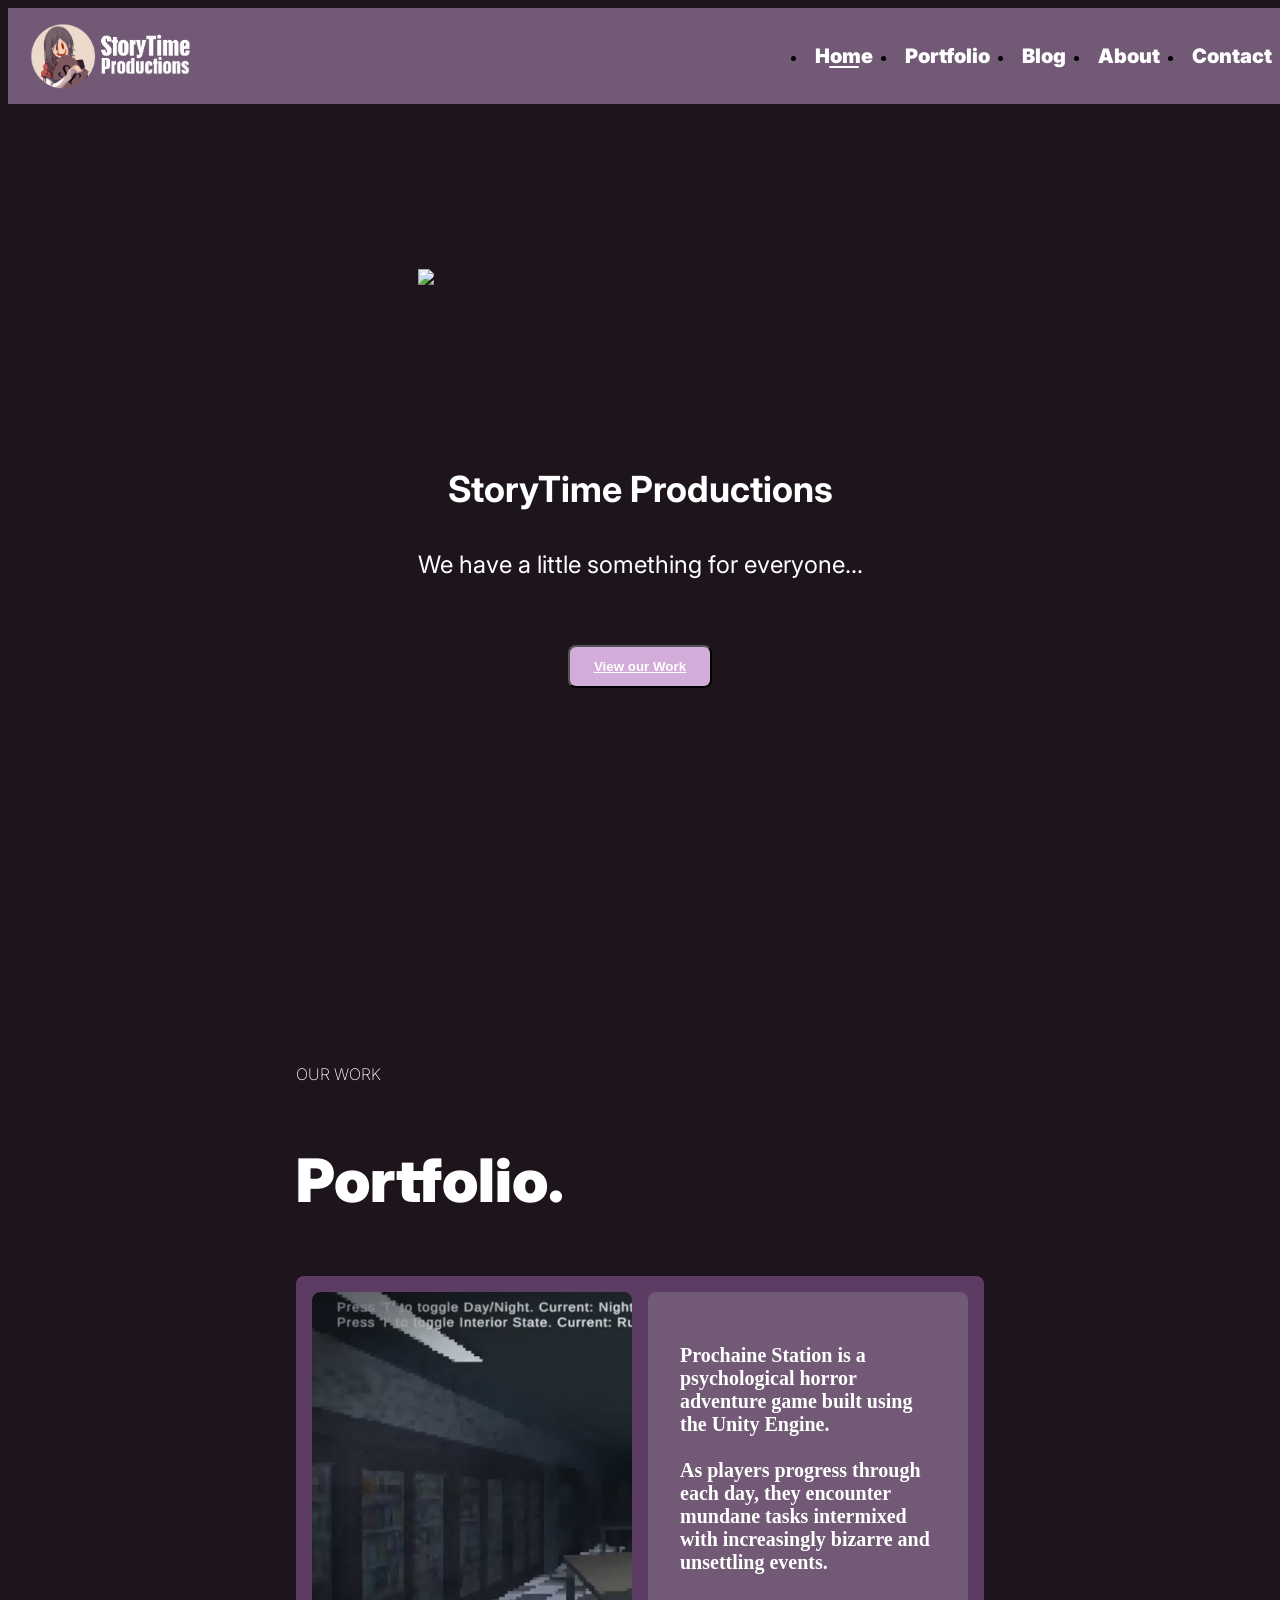
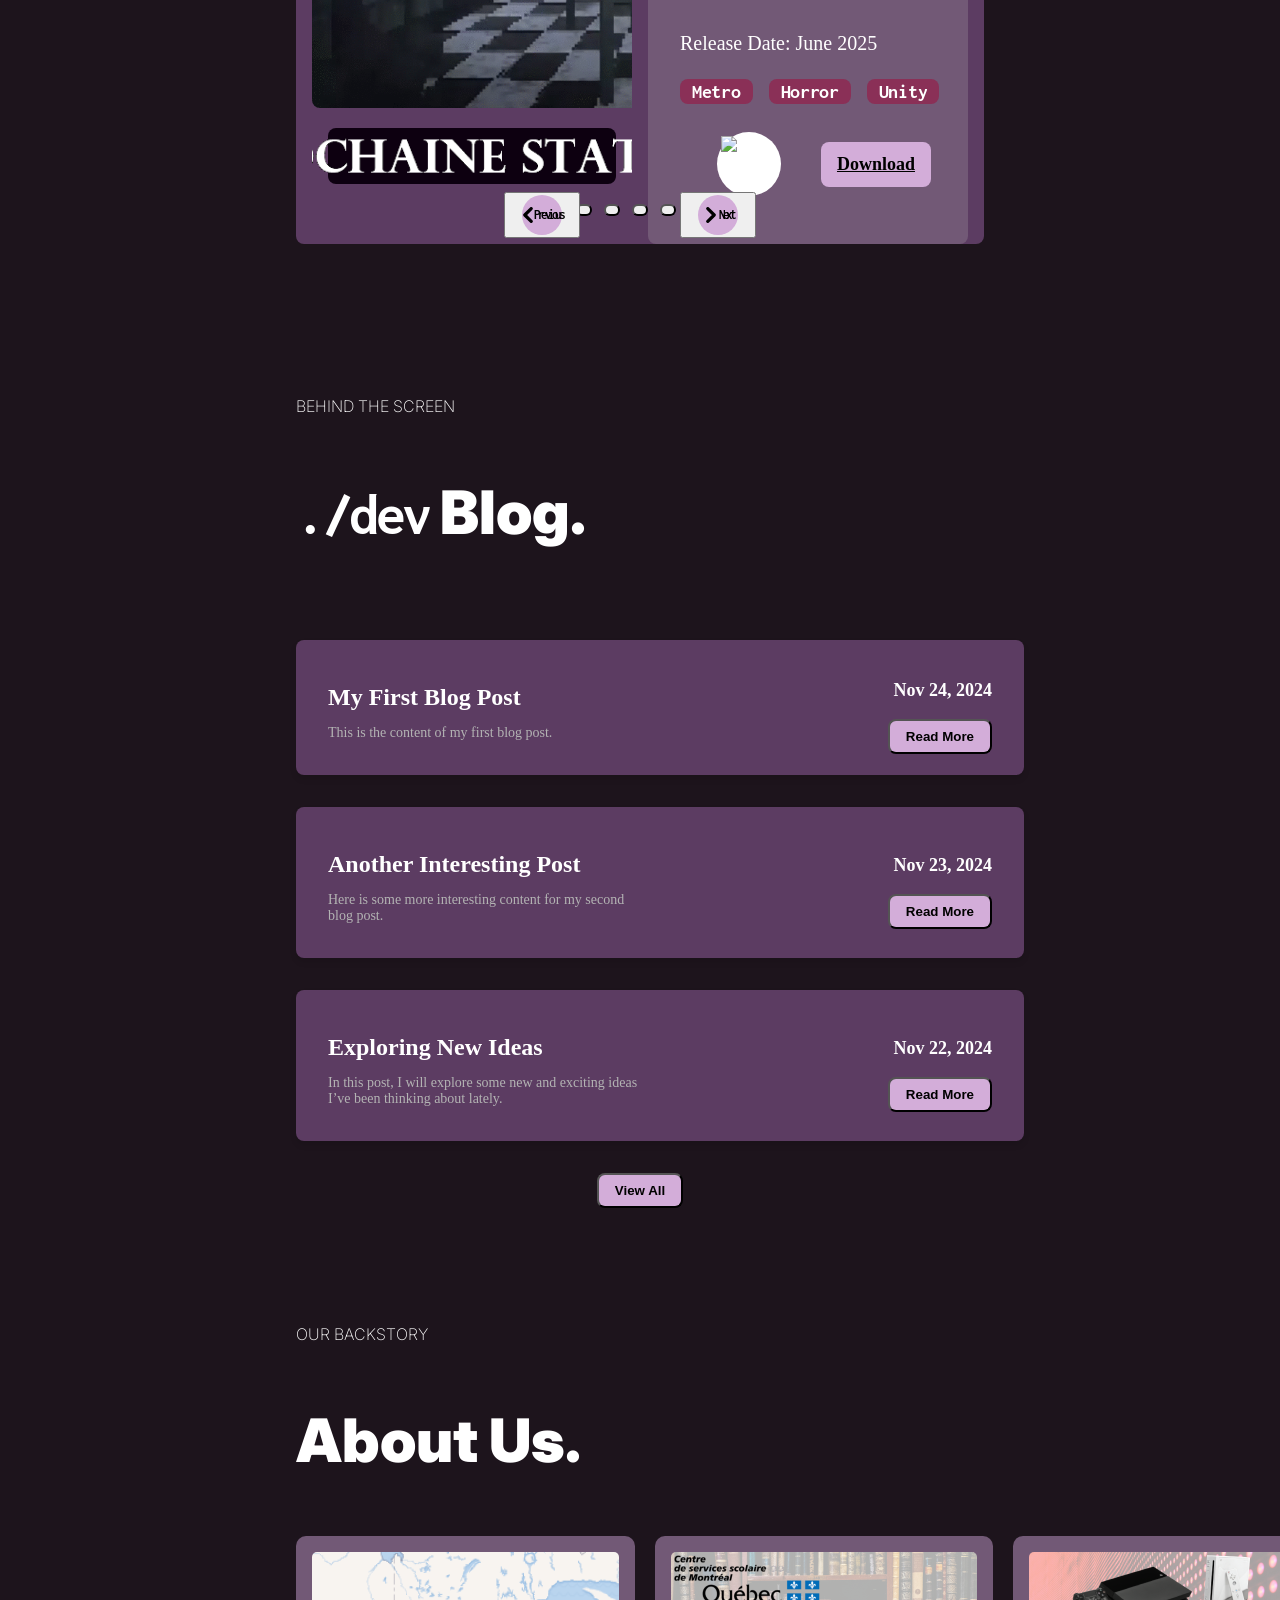
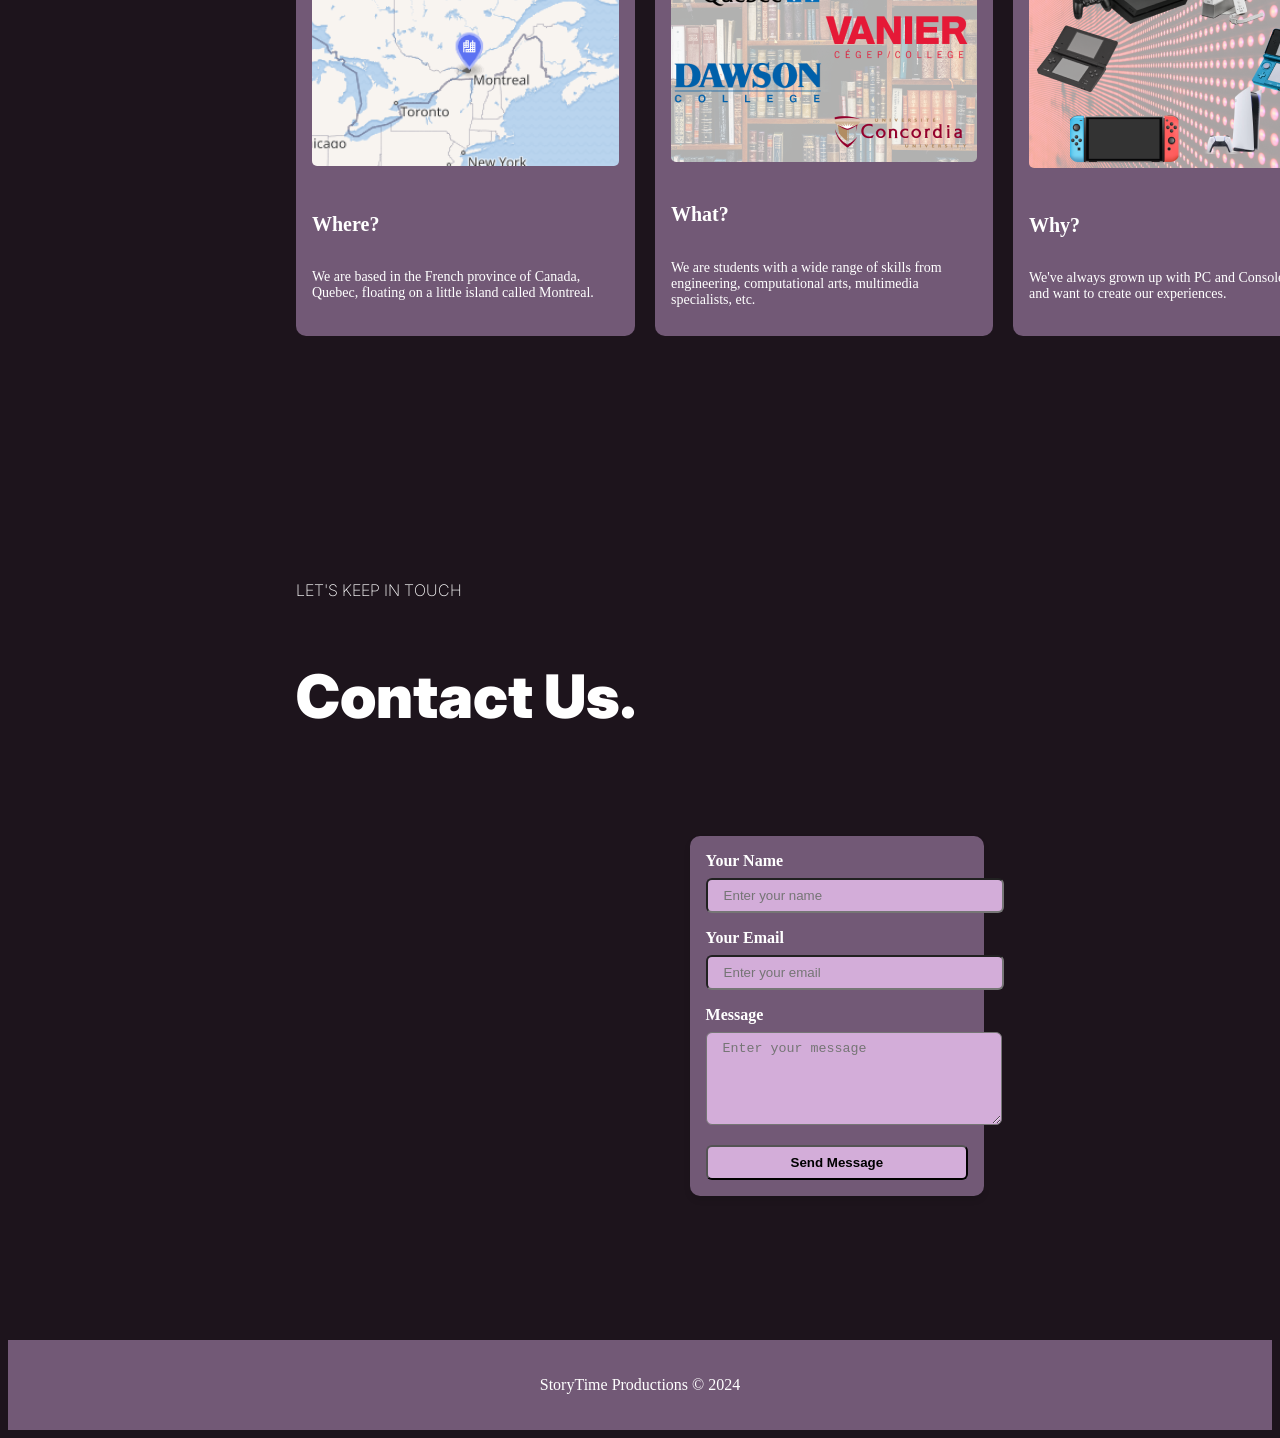
==== index.html @ d2e29cdf "feat: new portfolio page" ====
<!DOCTYPE html>
<html lang="en">
   <head>
      <meta charset="UTF-8">
      <meta name="viewport" content="width=device-width, initial-scale=1.0">
      <link href="https://cdn.jsdelivr.net/npm/flowbite@2.5.2/dist/flowbite.min.css" rel="stylesheet" />
      <link rel="preconnect" href="https://fonts.googleapis.com">
      <link rel="preconnect" href="https://fonts.gstatic.com" crossorigin>
      <link href="https://fonts.googleapis.com/css2?family=Inter:ital,opsz,wght@0,14..32,100..900;1,14..32,100..900&display=swap" rel="stylesheet">
      <link href="https://fonts.googleapis.com/css2?family=Inconsolata:wght@200..900&display=swap" rel="stylesheet">

      <!-- Styling that applies to all elements -->
      <link href="./stylesheets/global.css" rel="stylesheet">

      <!-- Styling related to the navigation bar -->
      <link href="./stylesheets/navbar.css" rel="stylesheet">
      
      <!-- Styling related to the "Hero" section -->
      <link href="./stylesheets/hero.css" rel="stylesheet">
      
      <!-- Styling related to the "Portfolio" section -->
      <link href="./stylesheets/portfolio.css" rel="stylesheet">

      <!-- Styling related to the "Blog" section -->
      <link href="./stylesheets/blog.css" rel="stylesheet">

      <!-- Styling related to the "About Us" section -->
      <link href="./stylesheets/about.css" rel="stylesheet">

      <!-- Styling related to the "Contact Us" section -->
      <link href="./stylesheets/contact.css" rel="stylesheet">

      <title>StoryTime Productions</title>

      <!-- TailWindCSS import added for quicker inline styling -->
      <script src="https://cdn.tailwindcss.com"></script>

      <!-- Flowbite related JS will be used for the navbar -->
      <script src="https://cdn.jsdelivr.net/npm/flowbite@2.5.2/dist/flowbite.min.js"></script>

      <!-- GSAP Import to animate the cards in the About Us Section -->
      <script src="https://cdnjs.cloudflare.com/ajax/libs/gsap/3.12.2/gsap.min.js"></script>

      <!-- Three-Js Dependencies Required to Load main.js -->
      <script type="importmap">
         {
           "imports": {
             "three": "https://unpkg.com/three/build/three.module.js",
             "three/addons/": "https://unpkg.com/three/examples/jsm/"
           }
         }
      </script>

      <!-- Three-Js Script to load the 3D Interactive Globe -->
      <script type="module" src="./scripts/threejs/main.js"></script>

      <!-- EmailJS initializer for message sending directly from the site -->
      <script type="text/javascript" src="https://cdn.jsdelivr.net/npm/@emailjs/browser@4/dist/email.min.js"></script>
   </head>

   <body>
      <!-- Navbar (Mobile + Desktop) -->
      <header id="top">
         <a href="#" id="Logo">
         <img id="STlogo" src="images/logo.png" alt="StoryTime Productions Logo"/>
         </a>
         <button id="toggleNavbarButton" onclick="toggleNavbar()" data-collapse-toggle="navbar-default" type="button">
            <svg id="hamburger" xmlns="http://www.w3.org/2000/svg" fill="none" viewBox="0 0 17 14">
               <path stroke="white" stroke-linecap="round" stroke-linejoin="round" stroke-width="2" d="M1 1h15M1 7h15M1 13h15"/>
            </svg>
         </button>
         <nav id="navbar-default">
            <ul>
               <li class="listItem">
                  <a href="#home" class="nav-link">Home</a>
               </li>
               <li class="listItem">
                  <a href="#portfolio" class="nav-link">Portfolio</a>
               </li>
               <li class="listItem">
                  <a href="#blog" class="nav-link">Blog</a>
               </li>
               <li class="listItem">
                  <a href="#about" class="nav-link">About</a>
               </li>
               <li class="listItem">
                  <a href="#contact" class="nav-link">Contact</a>
               </li>
            </ul>
         </nav>
      </header>

      <main id="main">

         <!-- Hero Section -->
         <section id="heroSection">
            <video id="background-video" src="videos/Montage.mp4" autoplay loop playsinline></video>
            <div>
               <div class="anchorContainer">
                  <a class="anchor" name="home"></a>
               </div>
               <img id="logoGif" src="images/LogoGif.gif"/>
               <div id="heroText">
                  <p id="h3">StoryTime Productions</p>
                  <p id="tagline">We have a little something for everyone...</p>
               </div>
               <button id="heroButton">
               <a href="#portfolio">View our Work</a>
               </button>
            </div>
         </section>

         <!-- Portfolio Section -->
         <section id="portfolioSection">
            <p id="h4">OUR WORK</p>
            <p id="h2">Portfolio.</p>
            <!-- Main Carousel Wrapper -->
            <div id="default-carousel" data-carousel="static">
               <div class="anchorContainer">
                  <a class="anchor" name="portfolio"></a>
               </div>
               <!-- Carousel wrapper -->
               <div id="carouselWrapper">
                  <!-- Item 1 -->
                  <div class="itemContainer" data-carousel-item>
                     <!-- Card Front -->
                     <div class="cardFront">
                        <div class="anchorContainer">
                           <img src="images/Games/ProchaineStation/ProchaineStationStills.gif" 
                              alt="GIF" 
                              class="stillsImage">
                        </div>
                        <div class="logoContainer">
                           <div
                              class="imageContainer">
                              <img src="images/Games/ProchaineStation/ProchaineStationlogo.png" 
                                 alt="Logo" 
                                 class="gameLogo">
                           </div>
                           <button class="showDetailsButton" onclick="toggleCard(this)">
                           View Details
                           </button>
                        </div>
                     </div>
                     <!-- Card Back -->
                     <div class="cardBack">  
                        <!-- Close Button -->
                        <button 
                           class="closeBackCardButton" 
                           onclick="toggleCard(this)">
                        X
                        </button>
                        <!-- Description Text -->
                        <p class="description">
                           Prochaine Station is a psychological horror adventure game built using the Unity Engine.
                           <br><br>
                           As players progress through each day, they encounter mundane tasks intermixed with increasingly bizarre and unsettling events.
                        </p>
                        <div class="bottomContainer">
                           <!-- Release Date -->
                           <p class="releaseDate">
                              Release Date: June 2025
                           </p>
                           <!-- Badges -->
                           <div class="badgeContainer">
                              <span class="badge">Metro</span>
                              <span class="badge">Horror</span>
                              <span class="badge">Unity</span>
                           </div>
                           <!-- Bottom Buttons Section -->
                           <div class="bottomButtonsContainer">
                              <!-- GitHub Button -->
                              <a href="https://github.com/StoryTime-Productions/ProchaineStation" target="_blank" class="githubButton">
                                 <img src="https://upload.wikimedia.org/wikipedia/commons/9/91/Octicons-mark-github.svg" alt="GitHub" class="githubImage">
                              </a>
                              <!-- Download Now Button -->
                              <a href="https://github.com/StoryTime-Productions/ProchaineStation" 
                                 target="_blank" 
                                 class="downloadButton">
                              Download
                              </a>
                           </div>
                        </div>
                     </div>
                  </div>
                  <!-- Item 2 -->
                  <div class="itemContainer" data-carousel-item> 
                     <!-- Card Front -->
                     <div class="cardFront">
                        <div class="anchorContainer">
                           <img src="images/Games/ArgonAssault/ArgonAssaultStills.gif" alt="GIF" class="stillsImage">
                        </div>
                        <div class="logoContainer">
                           <div class="imageContainer">
                              <img src="images/Games/ArgonAssault/ArgonAssaultLogo.png" alt="Logo" class="gameLogo">
                           </div>
                           <button class="showDetailsButton" onclick="toggleCard(this)">View Details</button>
                        </div>
                     </div>
                     <!-- Card Back -->
                     <div class="cardBack">
                        <!-- Close Button -->
                        <button 
                           class="closeBackCardButton"
                           onclick="toggleCard(this)">
                        X
                        </button>
                        <!-- Description Text -->
                        <p class="description">
                           ArgonAssault is a 3D game developed using the Unity Engine.
                           <br><br>
                           This game involves using a ship and shooting down enemies using lasers, while navigating around an environment.
                        </p>
                        <div class="bottomContainer">
                           <!-- Release Date -->
                           <p class="releaseDate">
                              Release Date: August 2024
                           </p>
                           <!-- Badges -->
                           <div class="badgeContainer">
                              <span class="badge">Space</span>
                              <span class="badge">Sci-Fi</span>
                              <span class="badge">Unity </span>
                           </div>
                           <!-- Bottom Buttons Section -->
                           <div class="bottomButtonsContainer">
                              <!-- GitHub Button -->
                              <a href="https://github.com/StoryTime-Productions/ArgonAssault" target="_blank" class="githubButton">
                                 <img src="https://upload.wikimedia.org/wikipedia/commons/9/91/Octicons-mark-github.svg" alt="GitHub" class="githubImage">
                              </a>
                              <!-- Download Now Button -->
                              <a href="https://github.com/StoryTime-Productions/ArgonAssault" target="_blank" class="downloadButton">
                              Download
                              </a>
                           </div>
                        </div>
                     </div>
                  </div>
                  <!-- Item 3 -->
                  <div class="itemContainer" data-carousel-item>
                     <!-- Card Front -->
                     <div class="cardFront">
                        <div class="anchorContainer">
                           <img src="images/Games/RealmRush/RealmRushStills.gif" alt="GIF" class="stillsImage">
                        </div>
                        <div class="logoContainer">
                           <div class="imageContainer">
                              <img src="images/Games/RealmRush/RealmRushLogo.png" alt="Logo" class="gameLogo">
                           </div>
                           <button class="showDetailsButton" onclick="toggleCard(this)">View Details</button>
                        </div>
                     </div>
                     <!-- Card Back -->
                     <div class="cardBack">
                        <!-- Close Button -->
                        <button 
                           class="closeBackCardButton"
                           onclick="toggleCard(this)">
                        X
                        </button>
                        <!-- Description Text -->
                        <p class="description">
                           RealmRush is a 3D game developed using the Unity Engine.
                           <br><br>
                           This game involves defending your tower against an enemy tower with the use of buildable crossbows.
                        </p>
                        <div class="bottomContainer">
                           <!-- Release Date -->
                           <p class="releaseDate">
                              Release Date: August 2024
                           </p>
                           <!-- Badges -->
                           <div class="badgeContainer">
                              <span class="badge">Medieval</span>
                              <span class="badge">Defense</span>
                              <span class="badge">Unity</span>
                           </div>
                           <!-- Bottom Buttons Section -->
                           <div class="bottomButtonsContainer">
                              <!-- GitHub Button -->
                              <a href="https://github.com/StoryTime-Productions/RealmRush" target="_blank" class="githubButton">
                                 <img src="https://upload.wikimedia.org/wikipedia/commons/9/91/Octicons-mark-github.svg" alt="GitHub" class="githubImage">
                              </a>
                              <!-- Download Now Button -->
                              <a href="https://github.com/StoryTime-Productions/RealmRush" target="_blank" class="downloadButton">
                              Download
                              </a>
                           </div>
                        </div>
                     </div>
                  </div>
                  <!-- Item 4 -->
                  <div class="itemContainer" data-carousel-item>
                     <!-- Card Front -->
                     <div class="cardFront">
                        <div class="anchorContainer">
                           <img src="images/Games/PackageGames/PackageGames.gif" alt="GIF" class="packageStill">
                        </div>
                        <div class="logoContainer">
                           <div class="imageContainer">
                              <img src="images/Games/PackageGames/FlappyPackage.png" alt="Logo" class="packageImage">
                              <img src="images/Games/PackageGames/PackageClimber.png" alt="Logo" class="packageImage">
                              <img src="images/Games/PackageGames/PackageClicker.png" alt="Logo" class="packageImage">
                           </div>
                           <button class="showDetailsButton" onclick="toggleCard(this)">View Details</button>
                        </div>
                     </div>
                     <!-- Card Back -->
                     <div class="cardBack">
                        <!-- Close Button -->
                        <button 
                           class="closeBackCardButton"
                           onclick="toggleCard(this)">
                        X
                        </button>
                        <!-- Description Text -->
                        <p class="description">
                           A spin-off of well-beloved games, but with delivery packages instead.
                           <br><br>
                           This project was made for a client developing a Delivery/Courier web application.
                        </p>
                        <div class="bottomContainer">
                           <!-- Release Date -->
                           <p class="releaseDate">
                              Release Date: June 2025
                           </p>
                           <!-- Badges -->
                           <div class="badgeContainer">
                              <span class="badge">Package</span>
                              <span class="badge">Arcade</span>
                              <span class="badge">Unity</span>
                           </div>
                           <!-- Bottom Buttons Section -->
                           <div class="bottomButtonsContainer">
                              <!-- GitHub Button -->
                              <a href="https://github.com/StoryTime-Productions/PackageGames" target="_blank" class="githubButton">
                                 <img src="https://upload.wikimedia.org/wikipedia/commons/9/91/Octicons-mark-github.svg" alt="GitHub" class="githubImage">
                              </a>
                              <!-- Download Now Button -->
                              <a href="https://github.com/StoryTime-Productions/PackageGames" target="_blank" class="downloadButton">
                              Download
                              </a>
                           </div>
                        </div>
                     </div>
                  </div>
                  <!-- Item 5 -->
                  <div class="itemContainer" data-carousel-item>
                     <!-- Card Front -->
                     <div class="cardFront">
                        <div class="anchorContainer">
                           <img src="images/Games/ZombieRunner/ZombieRunnerStills.gif" alt="GIF" class="stillsImage" >
                        </div>
                        <div class="logoContainer">
                           <div class="imageContainer">
                              <img src="images/Games/ZombieRunner/ZombieRunnerLogo.png" alt="Logo" class="gameLogo">
                           </div>
                           <button class="showDetailsButton" onclick="toggleCard(this)">View Details</button>
                        </div>
                     </div>
                     <!-- Card Back -->
                     <div class="cardBack">
                        <!-- Close Button -->
                        <button 
                           class="closeBackCardButton"
                           onclick="toggleCard(this)">
                        X
                        </button>
                        <!-- Description Text -->
                        <p class="description">
                           Zombie Runner is a game developed using the Unity Engine.
                           <br><br>
                           The game involves surviving a horde of zombies using an array of weapons to defend yourself.
                        </p>
                        <div class="bottomContainer">
                           <!-- Release Date -->
                           <p class="releaseDate">
                              Release Date: June 2025
                           </p>
                           <!-- Badges -->
                           <div class="badgeContainer">
                              <span class="badge">Metro</span>
                              <span class="badge">Horror</span>
                              <span class="badge">Unity</span>
                           </div>
                           <!-- Bottom Buttons Section -->
                           <div class="bottomButtonsContainer">
                              <!-- GitHub Button -->
                              <a href="https://github.com/StoryTime-Productions/ZombieRunner" target="_blank" class="githubButton">
                                 <img src="https://upload.wikimedia.org/wikipedia/commons/9/91/Octicons-mark-github.svg" alt="GitHub" class="githubImage">
                              </a>
                              <!-- Download Now Button -->
                              <a href="https://github.com/StoryTime-Productions/ZombieRunner" target="_blank" class="downloadButton">
                              Download
                              </a>
                           </div>
                        </div>
                     </div>
                  </div>
                  <!-- Slider indicators -->
                  <div id="portfolioControls">
                     <button type="button" class="ellipse" aria-current="true" aria-label="Slide 1" data-carousel-slide-to="0"></button>
                     <button type="button" class="ellipse" aria-current="false" aria-label="Slide 2" data-carousel-slide-to="1"></button>
                     <button type="button" class="ellipse" aria-current="false" aria-label="Slide 3" data-carousel-slide-to="2"></button>
                     <button type="button" class="ellipse" aria-current="false" aria-label="Slide 4" data-carousel-slide-to="3"></button>
                     <button type="button" class="ellipse" aria-current="false" aria-label="Slide 5" data-carousel-slide-to="4"></button>
                     <!-- Slider controls -->
                     <button id="back" type="button" data-carousel-prev>
                        <span class="arrowContainer">
                           <svg class="arrowButton" aria-hidden="true" xmlns="http://www.w3.org/2000/svg" fill="none" viewBox="0 0 6 10">
                              <path stroke="black" stroke-linecap="round" stroke-linejoin="round" stroke-width="2" d="M5 1 1 5l4 4"/>
                           </svg>
                           <span class="sr-only">Previous</span>
                        </span>
                     </button>
                     <button id="go" type="button" data-carousel-next>
                        <span class="arrowContainer">
                           <svg class="arrowButton" aria-hidden="true" xmlns="http://www.w3.org/2000/svg" fill="none" viewBox="0 0 6 10">
                              <path stroke="black" stroke-linecap="round" stroke-linejoin="round" stroke-width="2" d="m1 9 4-4-4-4"/>
                           </svg>
                           <span class="sr-only">Next</span>
                        </span>
                     </button>
                  </div>
               </div>
            </div>
         </section>

         <!-- Blog Section -->
         <section id="blogSection">
            <p id="h4">BEHIND THE SCREEN</p>
            <p id="h2"><span>./dev</span> Blog.</p>
            <!-- Blog Cards Container -->
            <div id="blogContainer">
               <div class="anchorContainer">
                  <a class="anchor" name="blog"></a>
               </div>
               <!-- Placeholder for blog posts -->
            </div>
         </section>

         <!-- About Section -->
         <section id="aboutUsSection">
            <p id="h4">OUR BACKSTORY</p>
            <p id="h2">About Us.</p>

            <div class="anchorContainer">
               <a class="anchor" name="about"></a>
            </div>

            <!-- Row of Cards -->
            <div id="cardRow">
               <!-- Card 1 -->
               <div class="card">
                     <img src="images/AboutUs/Location.png" class="cardImage" alt="Image 1">
                     <div class="cardContent">
                        <h5 class="cardTitle">Where?</h5>
                        <p class="cardDescription">We are based in the French province of Canada, Quebec, floating on a little island called Montreal.</p>
                     </div>
               </div>

               <!-- Card 2 -->
               <div class="card">
                     <img src="images/AboutUs/Education.png" class="cardImage" alt="Image 2">
                  <div class="cardContent">
                     <h5 class="cardTitle">What?</h5>
                     <p class="cardDescription">We are students with a wide range of skills from engineering, computational arts, multimedia specialists, etc.</p>
                  </div>
               </div>

               <!-- Card 3 -->
               <div class="card">
                     <img src="images/AboutUs/WhyWeDoDis.png" class="cardImage" alt="Image 3">
                  <div class="cardContent">
                     <h5 class="cardTitle">Why?</h5>
                     <p class="cardDescription">We've always grown up with PC and Console gaming, and want to create our experiences.</p>
                  </div>
               </div>
            </div>
         </section>

         <!-- Contact Section -->
         <section id="contactUsSection">
            <p id="h4">LET'S KEEP IN TOUCH</p>
            <p id="h2">Contact Us.</p>

            <div class="anchorContainer">
               <a class="anchor" name="contact"></a>
            </div>

            <div id="aboutContainer">
               <div id="three-container">
               </div>
               <form id="contact-form" class="contactForm">
                  <div class="formGroup">
                     <label for="name" class="formLabel">Your Name</label>
                     <input type="text" id="name" name="name" placeholder="Enter your name" class="formInput" required>
                  </div>
                  <div class="formGroup">
                     <label for="email" class="formLabel">Your Email</label>
                     <input type="email" id="email" name="email" placeholder="Enter your email" class="formInput" required>
                  </div>
                  <div class="formGroup">
                     <label for="message" class="formLabel">Message</label>
                     <textarea id="message" name="message" placeholder="Enter your message" rows="5" class="formTextarea" required></textarea>
                  </div>
                  <button type="submit" class="submitButton">Send Message</button>
               </form>
            </div>
         </section>
      </main>
      
      <!-- Footer -->
      <footer class="footer">
         <p>StoryTime Productions © 2024</p>
      </footer>
   </body>

   <!-- Script to animate the cards in the "About Us" section using the GSAP animation library -->
   <script type="text/javascript" src="./scripts/about-us-cards.js"></script>

   <!-- Script to send a message directly to StoryTime Productions' email from the website -->
   <script type="text/javascript" src="./scripts/emailjs-script.js"></script>

   <!-- Script that handles showing the navigation menu in mobile -->
   <script type="text/javascript" src="./scripts/navbar.js"></script>

   <!-- Script that handles showing the front and back of cards in mobile for the "Portfolio" section -->
   <script type="text/javascript" src="./scripts/portfolio.js"></script>

   <!-- Script that handles the loading of the blog entry previews -->
   <script type="text/javascript" src="./scripts/previewText.js"></script>
   
</html>
---- stylesheets/global.css ----
:root {
	--primary: #725976;
	--primary-light: #eccff0;
	--primary-dark: #0d0010;
	--secondary: #d3add9;
	--secondary-light: #ffffff;
	--secondary-dark: #5c3c62;
	--tertiary-light: #ffffff;
	--tertiary: #b092b5;
	--tertiary-dark: #3e2643;
	--surface-light: #867a84;
	--badge: #8A3057;
	--surface: #1d141c;
	--surface-dark: #000000;
}

body {
	background-color: var(--surface);
}

.anchorContainer {
	position: relative;
}

.anchor {
	position: absolute;
	top: -260px;
	left: 0px;
}

footer {
	background-color: var(--primary);
	text-align: center;
	padding: 1.25rem;
}

html {
	scroll-behavior: smooth;
}


h2,
h4,
h3,
a,
p,
nav a {
	color: var(--secondary-light);
}

#h4 {
	font-family: "Inter", sans-serif;
	font-optical-sizing: auto;
	font-weight: 200;
	font-style: normal;
}


#h2 {
	font-family: "Inter", sans-serif;
	font-optical-sizing: auto;
	font-weight: 900;
	font-style: normal;
	font-size: 60px;
}

@media only screen and (width: 360px) {
	#h2 {
		font-size: 55px;
	}
}

@media only screen and (width: 375px) {
	#h2 {
		font-size: 50px;
	}
}

#h3 {
	font-family: "Inter", sans-serif;
	font-optical-sizing: auto;
	font-weight: 500;
	font-style: normal;
	font-size: 40px;
}

#tagline {
	font-family: "Inter", sans-serif;
	font-optical-sizing: auto;
	font-weight: 400;
	font-style: normal;
	font-size: 20px;
}

#main {
	display: block;
	margin-left: auto;
	margin-right: auto;
}

@media (min-width: 1024px) {
	#main {
		max-width: 110rem;
	}
}
---- stylesheets/navbar.css ----
nav a {
	font-family: "Inter", sans-serif;
	font-optical-sizing: auto;
	font-weight: 900;
	font-style: normal;
	font-size: 20px;
}

.nav-link {
	text-decoration: none;
	color: white;
	position: relative;
	transition: color 0.3s ease;
	border-radius: 0.375rem;
	border-bottom-width: 2px;
	border-color: transparent;
}

@media (min-width: 768px) {
	.nav-link {
		border-radius: 0;
	}
}

.nav-link::before,
.nav-link::after {
	content: '';
	position: absolute;
	width: 0;
	height: 2px;
	background-color: white;
	transition: width 0.3s ease;
}

.nav-link::before {
	left: 50%;
	bottom: 0;
	transform: translateX(-50%);
}

.nav-link::after {
	right: 50%;
	bottom: 0;
	transform: translateX(50%);
}

.nav-link:hover::before,
.nav-link:hover::after,
.nav-link.active::before,
.nav-link.active::after {
	width: 50%;
}

.nav-link:hover {
	border-bottom: none;
}

.nav-link.active {
	color: white;
}

#navbar-default {
	display: none;
	border-radius: 0.5rem;
	width: 100%;
	background: var(--primary);
}

@media (min-width: 768px) {
	#navbar-default {
		display: block;
		width: auto;
	}
}

@media (max-width: 767px) {
	#navbar-default {
		transition: opacity 0.3s ease-in-out, visibility 0.3s ease-in-out, transform 0.3s ease-in-out, max-height 0.3s ease-in-out;
		opacity: 1;
		visibility: visible;
		transform: translateY(0);
		max-height: 1000px;
		overflow: hidden;

	}
}

#navbar-default ul {
	display: flex;
	padding: 1rem;
	flex-direction: column;
	align-items: center;
	font-weight: 500;
}

@media (min-width: 768px) {
	#navbar-default ul {
		padding: 0;
		margin-left: 2rem;
		flex-direction: row;
		border-width: 0;
	}
}

.listItem {
	padding: 0.5rem;
	border-radius: 0.375rem;
	width: 100%;
	margin-top: 1rem;
	margin-right: 0;
	text-align: center;
	background: var(--secondary-dark);
}

@media (min-width: 768px) {
	.listItem {
		border-radius: 0;
		width: auto;
		background-color: transparent;
		margin-top: 0;
		margin-right: 1rem;
	}
}

#top {
	width: 100vw;
	display: flex;
	flex-wrap: wrap;
	align-items: center;
	justify-content: space-between;
	margin-left: auto;
	margin-right: auto;
	padding-left: 0.5rem;
	padding-right: 0.5rem;
	padding-top: 0.75rem;
	padding-bottom: 0.75rem;
	background-color: var(--primary);
	position: fixed;
	z-index: 999;
}

#Logo {
	display: flex;
	margin-left: 0.75rem;
	margin-left: 0.875rem;
	align-items: center;
	z-index: 999;
}

#STlogo {
	width: 10rem;
}

#toggleNavbarButton {
	display: inline-flex;
	padding: 0.5rem;
	margin-right: 2rem;
	justify-content: center;
	align-items: center;
	border-radius: 0.5rem;
	width: 2.5rem;
	height: 2.5rem;
	font-size: 0.875rem;
	line-height: 1.25rem;
	color: var(--surface-dark)
}

@media (min-width: 768px) {
	#toggleNavbarButton {
		display: none;
	}
}

#hamburger {
	width: 1.25rem;
	height: 1.25rem;
}
---- stylesheets/hero.css ----
#heroSection {
	display: flex;
	padding: 1.25rem;
	justify-content: center;
	align-items: center;
	height: 100vh;
	text-align: center;
	background-repeat: no-repeat;
	background-position: center;
	background-size: cover;
}

#background-video {
	object-fit: cover;
	position: absolute;
	top: 0;
	left: 0;
	width: 100%;
	height: 100%;
	z-index: -1;
}

#logoGif {
	display: block;
	height: 10rem;
	margin-left: auto;
	margin-right: auto;
}

#heroText {
	margin-top: 2.5rem;
}

#h3 {
	margin-bottom: 2.5rem;
	font-size: 2.25rem;
	line-height: 2.5rem;
	font-weight: 700;
	color: #ffffff;
}

#tagline {
	font-family: "Inter", sans-serif;
	font-optical-sizing: auto;
	font-weight: 400;
	font-style: normal;
	font-size: 20px;
	font-size: 1.25rem;
	line-height: 1.75rem;
	color: #ffffff;
}

@media (min-width: 768px) {
	#tagline {
		font-size: 1.5rem;
		line-height: 2rem;
	}
}

#heroButton {
	padding-top: 0.75rem;
	padding-bottom: 0.75rem;
	padding-left: 1.5rem;
	padding-right: 1.5rem;
	margin-top: 2.5rem;
	border-radius: 0.5rem;
	font-weight: 600;
	background: var(--secondary);
}

#heroButton:hover {
	background: var(--primary);
}
---- stylesheets/portfolio.css ----
span {
	font-family: "Inconsolata", monospace;
	font-optical-sizing: auto;
	font-weight: 700;
	font-style: normal;
	font-variation-settings:
		"wdth" 100;
	letter-spacing: -3.5px;
}

#portfolioSection {
	margin-top: 5rem;
	margin-bottom: 5rem;
	padding: 1.25rem;
}

@media (min-width: 768px) {
	#portfolioSection {
		padding-left: 5rem;
		padding-right: 5rem;
	}

}

@media (min-width: 1024px) {
	#portfolioSection {
		padding-left: 8rem;
		padding-right: 8rem;
	}

}

@media (min-width: 1280px) {
	#portfolioSection {
		padding-left: 18rem;
		padding-right: 18rem;
	}
}

@media (min-width: 1px) {
	#default-carousel {
		position: relative;
		margin-top: 1rem;
		margin-bottom: 1rem;
	}
}

#carouselWrapper {
	display: block;
	overflow: hidden;
	position: relative;
	border-radius: 0.5rem;
	height: 28rem;
	width: 20rem;
	margin-left: auto;
	margin-right: auto;
}

@media (min-width: 768px) {
	#carouselWrapper {
		width: auto;
		height: 35.5rem;
	}
}

.itemContainer {
	background-color: var(--secondary-dark);
	transition-timing-function: ease-in-out;
	transition-duration: 700ms;
	width: auto;
	display: grid;
	padding: 1rem;
	grid-template-columns: repeat(1, minmax(0, 1fr));
	gap: 1rem;
	align-items: start;
}

@media (min-width: 768px) {
	.itemContainer {
		grid-template-columns: repeat(2, minmax(0, 1fr));
	}
}

.cardFront {
	width: 100%;
	height: auto;
	border-radius: 0.5rem;
	overflow: hidden;
}

.stillsImage {
	overflow: hidden;
	object-fit: cover;
	height: 15.5rem;
	border-radius: 0.5rem;
}

@media (min-width: 768px) {
	.stillsImage {
		height: 26rem;
	}
}

.logoContainer {
	padding: 1rem;
	margin-bottom: 2.5rem;
}

.imageContainer {
	background-color: var(--primary-dark);
	display: flex;
	align-items: center;
	justify-content: center;
	margin-bottom: 1rem;
	height: 3.5rem;
	border-radius: 0.5rem;
}

.gameLogo {
	height: 100%;
	padding-top: 0.25rem;
	padding-bottom: 0.25rem;
	border-radius: 0.5rem;
	object-fit: contain;
}

.showDetailsButton {
	display: block;
	width: 60%;
	margin-left: auto;
	margin-right: auto;
	color: white;
	padding-top: 0.5rem;
	padding-bottom: 0.5rem;
	border-radius: 0.5rem;
	font-weight: bold;
	background-color: var(--primary);
	transition: background-color 0.2s ease-in-out;
}

.showDetailsButton:hover {
	background-color: var(--primary);
}

.showDetailsButton:focus {
	outline: none;
}

@media (min-width: 768px) {
	.showDetailsButton {
		display: none;
	}
}

.cardBack {
	background-color: rgba(var(--primary));
	display: none;
	border-radius: 0.5rem;
	overflow: hidden;
	position: absolute;
	padding: 2.5rem;
	height: 30.5rem;
	transform: translateZ(0);
	transition: opacity 0.5s;
}

@media (min-width: 768px) {
	.cardBack {
		background-color: var(--primary);
		display: block;
		padding: 2rem;
		position: relative;
	}
}

.closeBackCardButton {
	display: flex;
	justify-content: center;
	align-items: center;
	width: 2rem;
	height: 2rem;
	background-color: transparent;
	color: white;
	border-radius: 9999px;
	margin: 0.5rem;
	position: absolute;
	top: 0;
	right: 0;
	font-weight: bold;
	transition: background-color 0.3s ease-in-out;
	background-color: var(--primary);
}

@media (min-width: 768px) {
	.closeBackCardButton {
		display: none;
		width: 3rem;
		height: 3rem;
		font-size: 1.5rem;
	}
}

.closeBackCardButton:hover {
	background-color: rgba(0, 0, 0, 0.2);
}

.closeBackCardButton:focus {
	outline: none;
}

.description {
	color: white;
	font-weight: bold;
	font-size: 14px;
}

@media (min-width: 768px) {
	.description {
		font-size: 14px;
	}
}

@media (min-width: 1024px) {
	.description {
		font-size: 16px;
	}
}

@media (min-width: 1280px) {
	.description {
		font-size: 20px;
	}
}

.bottomContainer {
	position: absolute;
	bottom: 8rem;
}

@media (min-width: 768px) {
	.bottomContainer {
		bottom: 4rem;
		width: 80%;
	}
}

@media (min-width: 1280px) {
	.bottomContainer {
		width: 90%;
	}
}

.releaseDate {
	margin-top: 1rem;
	font-size: 14px;
	font-weight: 300;
}

@media (min-width: 768px) {
	.releaseDate {
		margin-top: 1.25rem;
		font-size: 20px;
	}
}

@media (min-width: 1280px) {
	.releaseDate {
		margin-top: 2rem;
	}
}

.badgeContainer {
	margin-top: 1rem;
	display: flex;
	align-items: center;
	gap: 1rem;
}

@media (min-width: 1024px) {
	.badgeContainer {
		margin-top: 1.5rem;
		gap: 1rem;
	}
}

@media (min-width: 1280px) {
	.badgeContainer {
		margin-top: 1.5rem;
	}
}

.badge {
	background-color: var(--badge);
	color: white;
	letter-spacing: -0.015em;
	font-size: 14px;
	border-radius: 0.375rem;
	padding: 0.2rem;
}

@media (min-width: 768px) {
	.badge {
		padding: 0.25rem;
		font-size: 14px;
		border-radius: 0.5rem;
	}
}

@media (min-width: 1024px) {
	.badge {
		padding-left: 0.75rem;
		padding-right: 0.75rem;
		padding-top: 0.125rem;
		padding-bottom: 0.125rem;
		font-size: 20px;
	}
}

.bottomButtonsContainer {
	display: flex;
	justify-content: space-between;
	gap: 1.5rem;
	margin-top: 1.25rem;
	margin-left: 2rem;
	margin-right: 3rem;
	height: 2rem;
	align-items: center;
}

@media (min-width: 768px) {
	.bottomButtonsContainer {
		justify-content: center;
		gap: 2.5rem;
		margin-top: 2.75rem;
		margin-left: 0;
		margin-right: 0;
	}
}

.githubButton {
	display: flex;
	align-items: center;
	justify-content: center;
	width: 3rem;
	height: 3rem;
	color: white;
	border-radius: 9999px;
	transition: background-color 0.3s ease, filter 0.3s ease;
	background-color: white;
}

@media (min-width: 768px) {
	.githubButton {
		width: 4rem;
		height: 4rem;
	}
}

.githubButton:hover {
	filter: invert(1);
}

.githubImage {
	width: 2.75rem;
	height: 2.75rem;
}

@media (min-width: 768px) {
	.githubImage {
		width: 3.5rem;
		height: 3.5rem;
	}
}

.downloadButton {
	background-color: var(--secondary);
	color: black;
	font-weight: bold;
	padding: 0.75rem 1rem;
	border-radius: 0.5rem;
	transition: background-color 0.3s ease;
}

.downloadButton:hover {
	background-color: var(--primary-light);
}

@media (min-width: 768px) {
	.downloadButton {
		font-size: 1.125rem;
	}
}

.packageImage {
	height: 75%;
	max-height: 100%;
	max-width: 100%;
	padding-top: 0.25rem;
	padding-bottom: 0.25rem;
	padding-left: 0.5rem;
	padding-right: 0.5rem;
	object-fit: contain;
}

.packageStill {
	object-fit: contain;
	height: 15.5rem;
	width: 100%;
	border-radius: 0.5rem;
}

@media (min-width: 768px) {
	.packageStill {
		height: 26rem;
	}
}

#portfolioControls {
	position: absolute;
	z-index: 30;
	display: flex;
	transform: translateX(-50%);
	top: 25.6rem;
	left: 50%;
	gap: 0.75rem;
	direction: ltr;
}

.rtl #portfolioControls {
	direction: rtl;
}

@media (min-width: 768px) {
	#portfolioControls {
		top: 33rem;
	}
}

.ellipse {
	border-radius: 9999px;
	width: 0.75rem;
	height: 0.75rem;
}

#back {
	position: absolute;
	left: -5.5rem;
	top: -2rem;
	z-index: 30;
	display: flex;
	align-items: center;
	justify-content: center;
	padding-left: 1rem;
	padding-right: 1rem;
	cursor: pointer;
}

@media (min-width: 768px) {
	#back {
		top: -0.75rem;
		left: -4.5rem;
	}
}

.arrowButton {
	width: 1rem;
	height: 1rem;
	color: white;
	transform: rotate(0);
}

.rtl .arrowButton {
	transform: rotate(180deg);
}

.arrowContainer {
	background-color: var(--secondary);
	display: inline-flex;
	align-items: center;
	justify-content: center;
	width: 2.5rem;
	height: 2.5rem;
	border-radius: 50%;
}

.arrowContainer:hover {
	background-color: rgba(255, 255, 255, 0.3);
}

#go {
	position: absolute;
	left: 7.8rem;
	top: -2rem;
	z-index: 30;
	display: flex;
	align-items: center;
	justify-content: center;
	padding-left: 1rem;
	padding-right: 1rem;
	cursor: pointer;
}

@media (min-width: 768px) {
	#go {
		top: -0.75rem;
		left: 6.5rem;
	}
}
---- stylesheets/blog.css ----
#blogSection {
	padding: 1.25rem;
	margin-bottom: 5rem;
}

@media (min-width: 768px) {
	#blogSection {
		padding-left: 5rem;
		padding-right: 5rem;
	}
}

@media (min-width: 1024px) {
	#blogSection {
		padding-left: 8rem;
		padding-right: 8rem;
	}
}

@media (min-width: 1280px) {
	#blogSection {
		margin-bottom: 5rem;
		padding-left: 18rem;
		padding-right: 18rem;
	}
}

#blogContainer {
	display: flex;
	flex-direction: column;
	gap: 2rem;
	margin-top: 1rem;
	margin-bottom: 1rem;
}

.blogCard {
	background-color: var(--secondary-dark);
	border-radius: 0.5rem;
	box-shadow: 0 4px 6px rgba(0, 0, 0, 0.1);
	display: flex;
	flex-direction: row;
	justify-content: space-between;
	align-items: center;
	color: white;
	padding: 1.25rem;
	margin-left: auto;
	margin-right: auto;
	width: 100%;
}

.post-container {
	display: flex;
	width: 100%;
	align-items: center;
	padding-left: 0.75rem;
	padding-right: 0.75rem;
}

.post-title-content {
	width: 50%;
	margin-right: 1rem;
}

.post-title {
	font-size: 1.5rem;
	font-weight: bold;
	margin-bottom: 0.5rem;
}

.post-preview {
	font-size: 0.875rem;
	color: #b3b3b3;
}

.post-date-readmore {
	width: 50%;
	display: flex;
	flex-direction: column;
	justify-content: flex-end;
	align-items: flex-end;
}

.post-date-container {
	display: flex;
	flex-direction: column;
	align-items: flex-end;
}

.post-date {
	font-size: 1.125rem;
	font-weight: bold;
}

.read-more-btn {
	background-color: var(--secondary);
	color: black;
	font-weight: bold;
	padding: 0.5rem 1rem;
	border-radius: 0.5rem;
	transition: background-color 0.3s ease;
}

.read-more-btn:hover {
	background-color: var(--secondary-light);
}

.view-posts-button {
	background-color: var(--secondary);
	color: black;
	font-weight: bold;
	padding: 0.5rem 1rem;
	border-radius: 0.5rem;
	transition: background-color 0.3s ease;
}

.view-posts-button:hover {
	background-color: var(--secondary-light);
}

#buttonContainer {
	display: block;
	margin-left: auto;
	margin-right: auto;
}
---- stylesheets/about.css ----
#aboutUsSection {
	margin-bottom: 5rem;
	padding-left: 1.25rem;
	padding-right: 1.25rem;
}

@media (min-width: 768px) {
	#aboutUsSection {
		padding-left: 5rem;
		padding-right: 5rem;
	}
}

@media (min-width: 1024px) {
	#aboutUsSection {
		padding-left: 8rem;
		padding-right: 8rem;
	}
}

@media (min-width: 1280px) {
	#aboutUsSection {
		padding-left: 18rem;
		padding-right: 18rem;
		margin-bottom: 15rem;
	}
}

#cardRow {
	display: flex;
	margin-top: 1rem;
	flex-direction: column;
	gap: 1.25rem;
	height: auto;
}

.card {
	background-color: var(--primary);
	border-radius: 10px;
	padding: 16px;
	height: 100%;
	margin: auto;
	display: flex;
	flex-direction: column;
}

@media (min-width: 568px) {
	.card {
		width: 70%;
	}
}

@media (min-width: 1024px) {
	#cardRow {
		flex-direction: row;
		height: 23rem;
	}
}

.cardImage {
	width: auto;
	object-fit: cover;
	border-radius: 5px;
}

.cardContent {
	padding-top: 0.5rem;
	margin: auto;
}

.cardTitle {
	font-size: 1.25rem;
	font-weight: bold;
	color: white;
}

.cardDescription {
	font-size: 0.875rem;
}
---- stylesheets/contact.css ----
#contactUsSection {
	padding: 1.25rem;
	margin-bottom: 10rem;
}

@media (min-width: 768px) {
	#contactUsSection {
		padding-left: 5rem;
		padding-right: 5rem;
	}
}

@media (min-width: 1024px) {
	#contactUsSection {
		padding-left: 8rem;
		padding-right: 8rem;
	}
}

@media (min-width: 1280px) {
	#contactUsSection {
		margin-bottom: 5rem;
		padding-left: 18rem;
		padding-right: 18rem;
	}
}

#aboutContainer {
	display: flex;
	flex-direction: column;
	align-items: center;
	justify-content: center;
}

@media (min-width: 768px) {
	#aboutContainer {
		flex-direction: row;
		justify-content: flex-start;
	}
}

#contactForm input::placeholder,
#contactForm textarea::placeholder {
	color: black;
	opacity: 50%
}

.contactForm {
	width: 86%;
	background-color: var(--primary);
	padding: 1rem;
	display: block;
	border-radius: 10px;
	box-shadow: 0 4px 6px rgba(0, 0, 0, 0.1);
}

@media (min-width: 640px) {
	.contactForm {
		width: 90%;
	}
}

@media (min-width: 768px) {
	.contactForm {
		width: 33.33%;
	}
}

@media (min-width: 1024px) {
	.contactForm {
		width: 40%;
	}
}

.formGroup {
	margin-bottom: 1rem;
}

.formLabel {
	display: block;
	color: white;
	font-weight: bold;
	margin-bottom: 0.5rem;
}

.formInput,
.formTextarea {
	width: 100%;
	padding: 0.5rem 1rem;
	background-color: var(--secondary);
	color: black;
	border-radius: 0.375rem;
	outline: none;
}

.formInput:focus,
.formTextarea:focus {
	outline: none;
}

.formTextarea {
	resize: vertical;
}

.submitButton {
	width: 100%;
	background-color: var(--secondary);
	color: black;
	font-weight: bold;
	padding: 0.5rem 1rem;
	border-radius: 0.375rem;
	transition: background-color 0.3s ease;
}

.submitButton:hover {
	background-color: var(--primary-light);
}

#three-container {
	width: 93%;
	left: 0;
	height: 20rem;
	margin-top: 1rem;
	margin-bottom: 1rem;
}

@media (min-width: 768px) {
	#three-container {
		width: 66.67%;
		height: 26rem;
	}
}

@media (min-width: 1024px) {
	#three-container {
		width: 60%;
	}
}
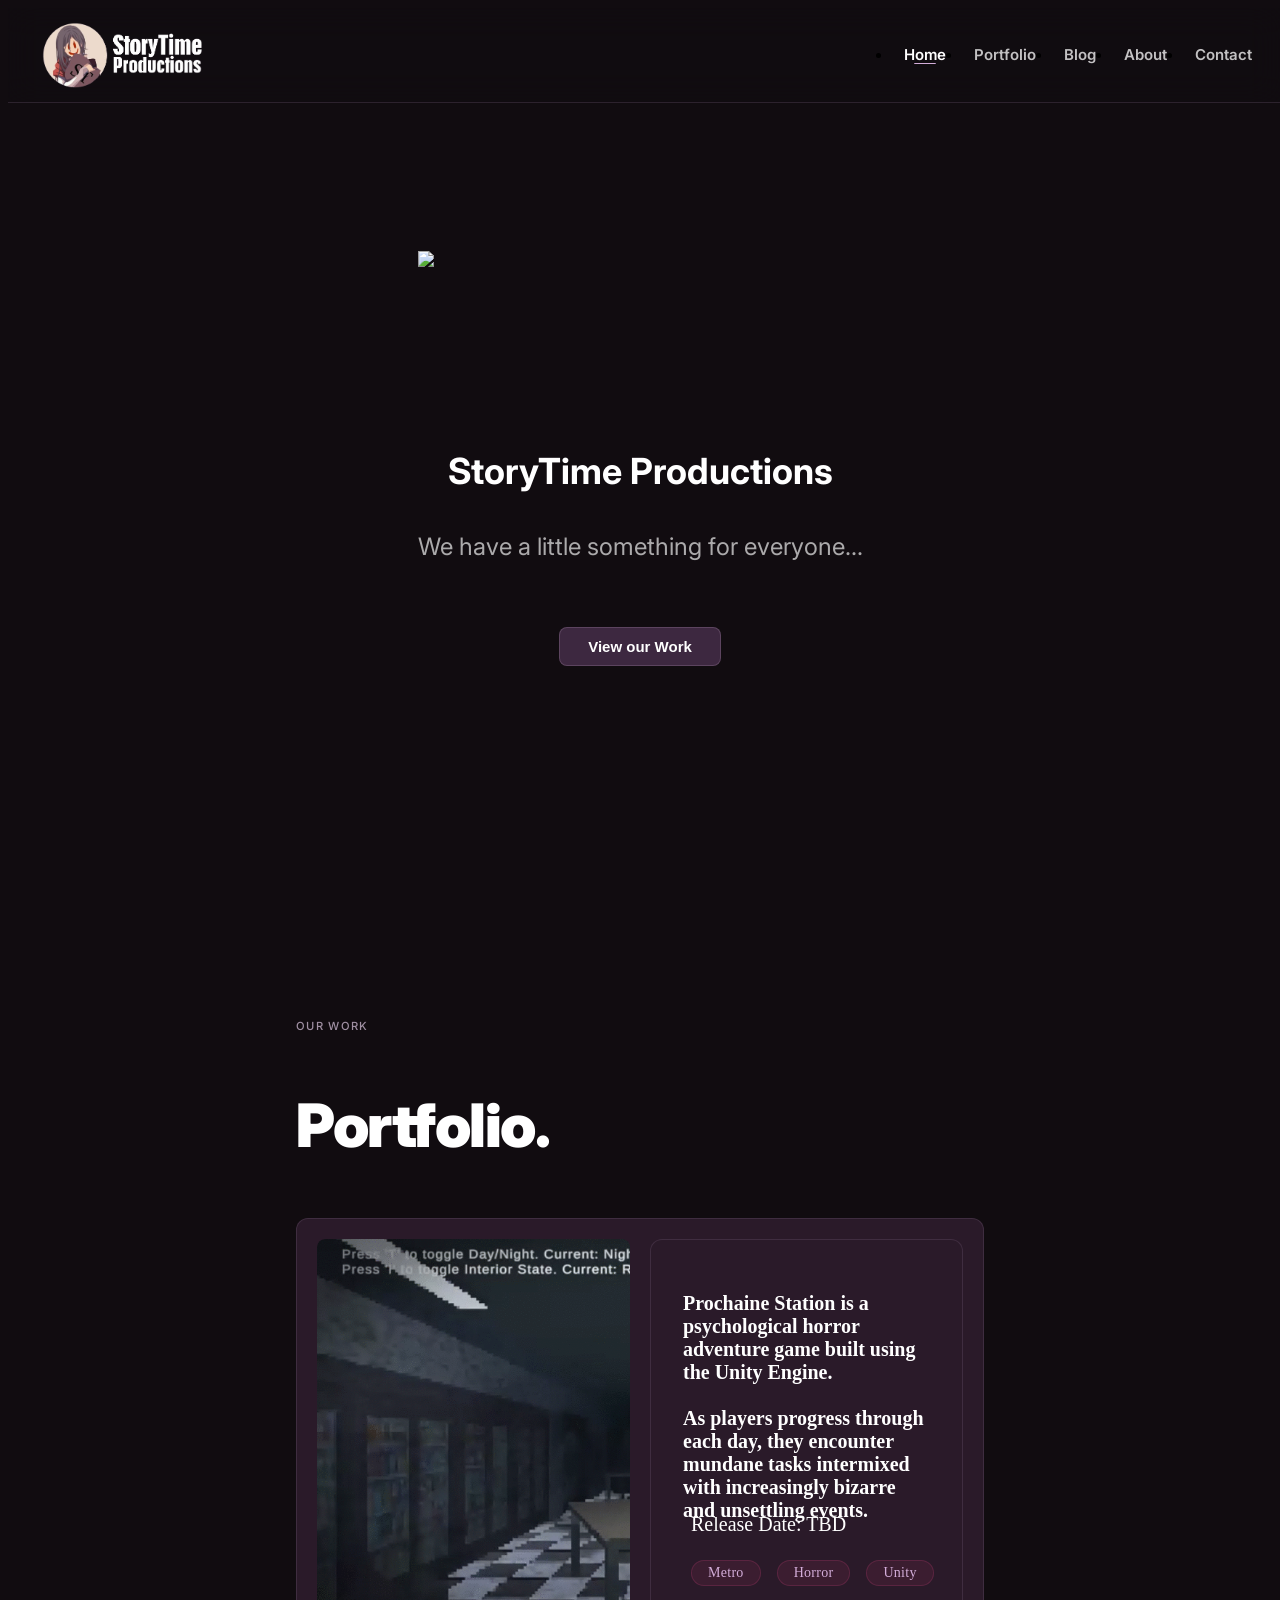
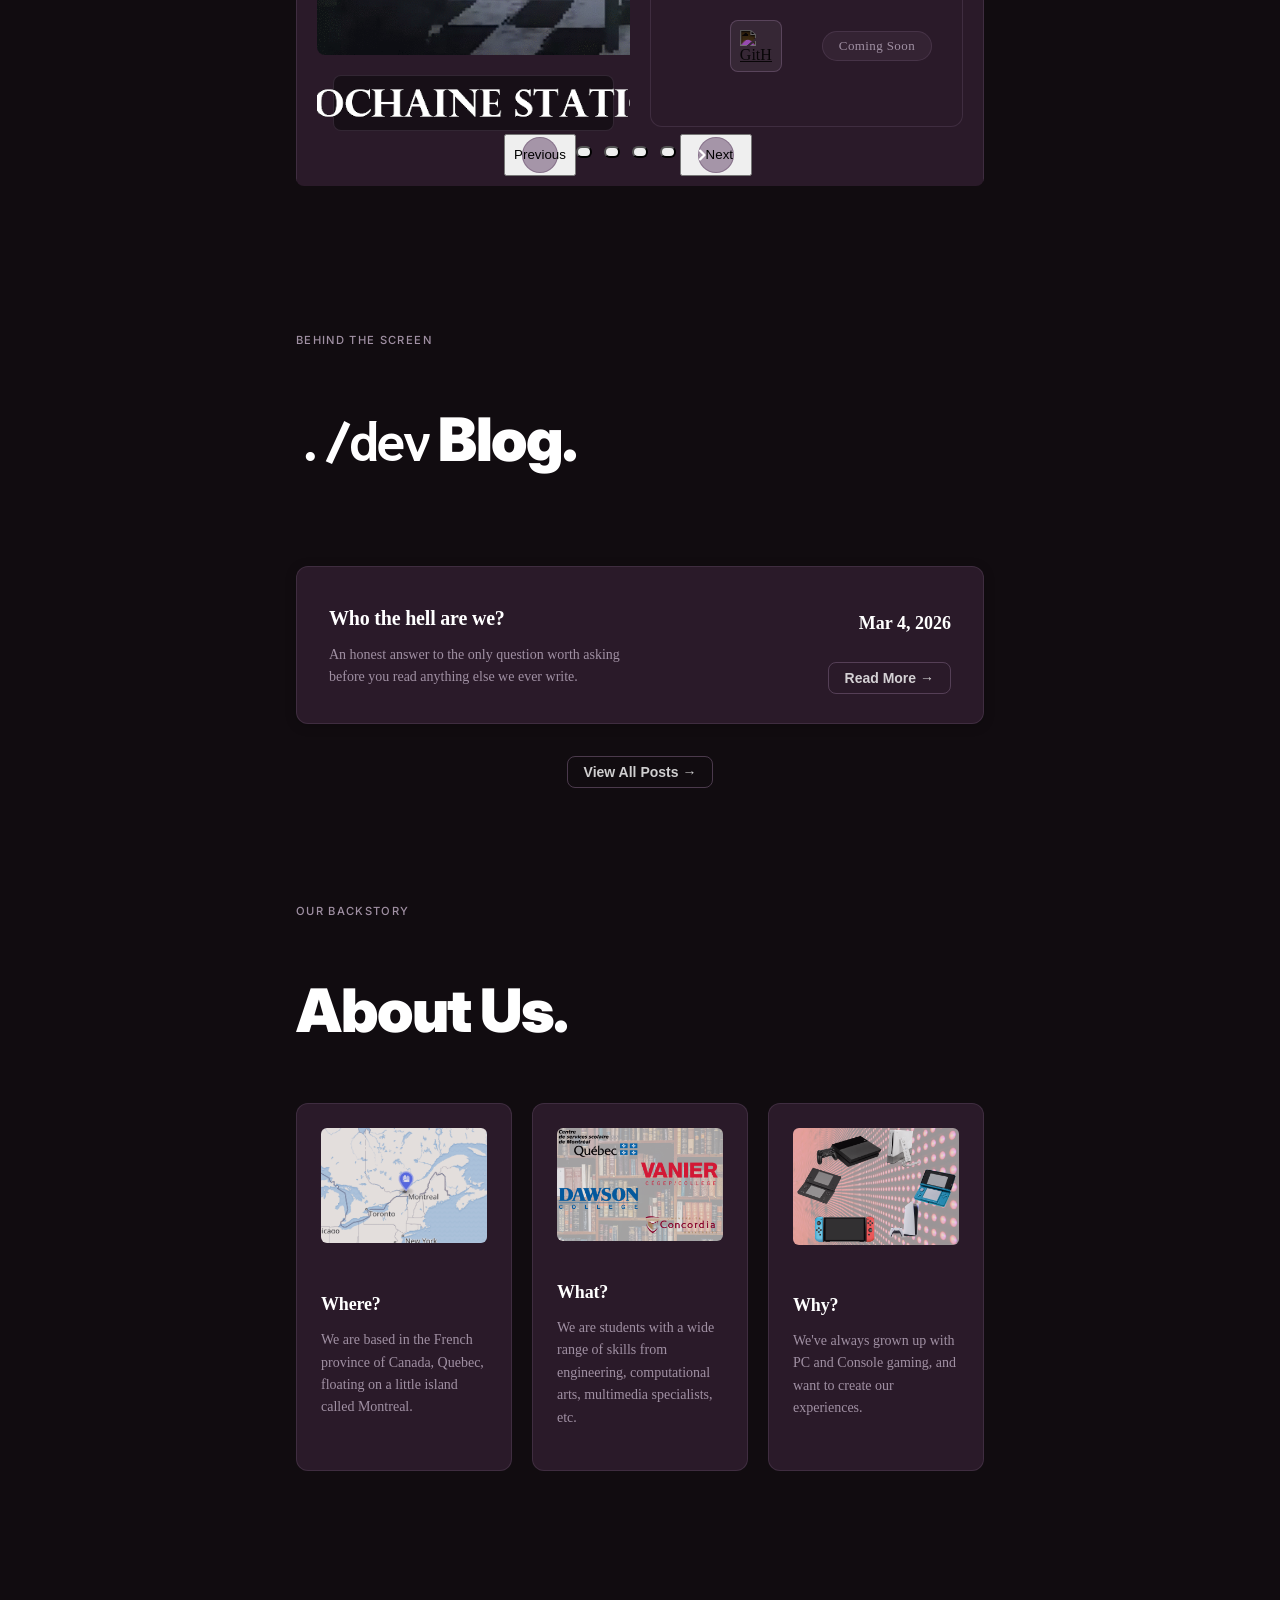
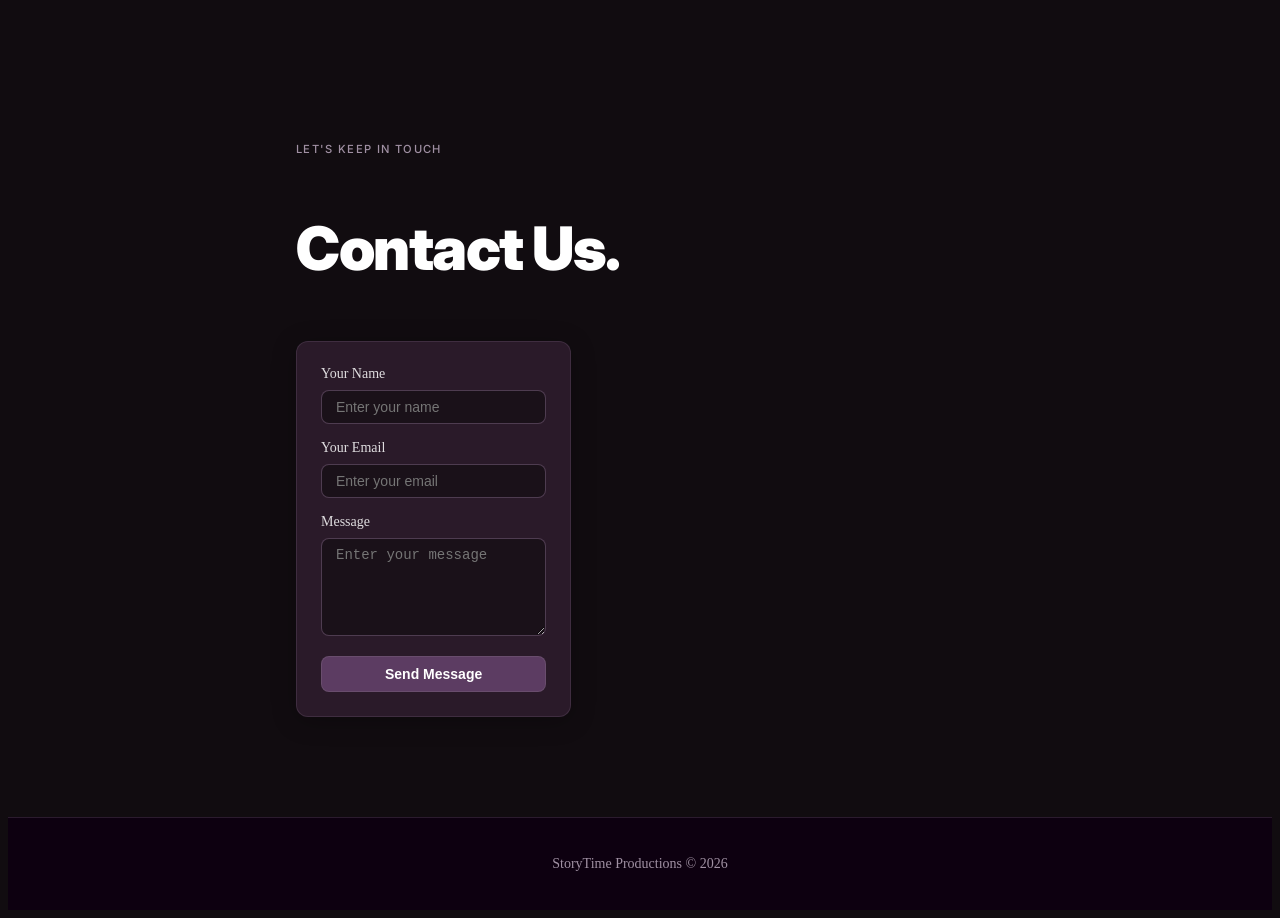
==== commit 63dc19aa: "feat: refactor portfolio and blog scripts, enhance UI styles, and improve responsiveness" ====
--- a/index.html
+++ b/index.html
@@ -1,6 +1,25 @@
 <!DOCTYPE html>
 <html lang="en">
    <head>
+      <!-- Primary Meta Tags -->
+      <title>Portfolio - StoryTime Productions</title>
+      <meta name="title" content="Portfolio - StoryTime Productions" />
+      <meta name="description" content="We have a little something for everyone..." />
+
+      <!-- Open Graph / Facebook -->
+      <meta property="og:type" content="website" />
+      <meta property="og:url" content="https://storytime-productions.github.io/" />
+      <meta property="og:title" content="Portfolio - StoryTime Productions" />
+      <meta property="og:description" content="We have a little something for everyone..." />
+      <meta property="og:image" content="https://storytime-productions.github.io/images/PreviewLogo.png" />
+
+      <!-- Twitter -->
+      <meta property="twitter:card" content="summary_large_image" />
+      <meta property="twitter:url" content="https://storytime-productions.github.io/" />
+      <meta property="twitter:title" content="Portfolio - StoryTime Productions" />
+      <meta property="twitter:description" content="We have a little something for everyone..." />
+      <meta property="twitter:image" content="https://storytime-productions.github.io/images/PreviewLogo.png" />
+
       <meta charset="UTF-8">
       <meta name="viewport" content="width=device-width, initial-scale=1.0">
       <link href="https://cdn.jsdelivr.net/npm/flowbite@2.5.2/dist/flowbite.min.css" rel="stylesheet" />
@@ -31,9 +50,6 @@
       <link href="./stylesheets/contact.css" rel="stylesheet">
 
       <title>StoryTime Productions</title>
-
-      <!-- TailWindCSS import added for quicker inline styling -->
-      <script src="https://cdn.tailwindcss.com"></script>
 
       <!-- Flowbite related JS will be used for the navbar -->
       <script src="https://cdn.jsdelivr.net/npm/flowbite@2.5.2/dist/flowbite.min.js"></script>
@@ -52,7 +68,7 @@
       </script>
 
       <!-- Three-Js Script to load the 3D Interactive Globe -->
-      <script type="module" src="./scripts/threejs/main.js"></script>
+      <script type="module" src="./scripts/threejs/main.js" onerror="document.getElementById('three-container').style.display='none'"></script>
 
       <!-- EmailJS initializer for message sending directly from the site -->
       <script type="text/javascript" src="https://cdn.jsdelivr.net/npm/@emailjs/browser@4/dist/email.min.js"></script>
@@ -119,309 +135,8 @@
                <div class="anchorContainer">
                   <a class="anchor" name="portfolio"></a>
                </div>
-               <!-- Carousel wrapper -->
+               <!-- Carousel wrapper — items injected from games.json via portfolio.js -->
                <div id="carouselWrapper">
-                  <!-- Item 1 -->
-                  <div class="itemContainer" data-carousel-item>
-                     <!-- Card Front -->
-                     <div class="cardFront">
-                        <div class="anchorContainer">
-                           <img src="images/Games/ProchaineStation/ProchaineStationStills.gif" 
-                              alt="GIF" 
-                              class="stillsImage">
-                        </div>
-                        <div class="logoContainer">
-                           <div
-                              class="imageContainer">
-                              <img src="images/Games/ProchaineStation/ProchaineStationlogo.png" 
-                                 alt="Logo" 
-                                 class="gameLogo">
-                           </div>
-                           <button class="showDetailsButton" onclick="toggleCard(this)">
-                           View Details
-                           </button>
-                        </div>
-                     </div>
-                     <!-- Card Back -->
-                     <div class="cardBack">  
-                        <!-- Close Button -->
-                        <button 
-                           class="closeBackCardButton" 
-                           onclick="toggleCard(this)">
-                        X
-                        </button>
-                        <!-- Description Text -->
-                        <p class="description">
-                           Prochaine Station is a psychological horror adventure game built using the Unity Engine.
-                           <br><br>
-                           As players progress through each day, they encounter mundane tasks intermixed with increasingly bizarre and unsettling events.
-                        </p>
-                        <div class="bottomContainer">
-                           <!-- Release Date -->
-                           <p class="releaseDate">
-                              Release Date: June 2025
-                           </p>
-                           <!-- Badges -->
-                           <div class="badgeContainer">
-                              <span class="badge">Metro</span>
-                              <span class="badge">Horror</span>
-                              <span class="badge">Unity</span>
-                           </div>
-                           <!-- Bottom Buttons Section -->
-                           <div class="bottomButtonsContainer">
-                              <!-- GitHub Button -->
-                              <a href="https://github.com/StoryTime-Productions/ProchaineStation" target="_blank" class="githubButton">
-                                 <img src="https://upload.wikimedia.org/wikipedia/commons/9/91/Octicons-mark-github.svg" alt="GitHub" class="githubImage">
-                              </a>
-                              <!-- Download Now Button -->
-                              <a href="https://github.com/StoryTime-Productions/ProchaineStation" 
-                                 target="_blank" 
-                                 class="downloadButton">
-                              Download
-                              </a>
-                           </div>
-                        </div>
-                     </div>
-                  </div>
-                  <!-- Item 2 -->
-                  <div class="itemContainer" data-carousel-item> 
-                     <!-- Card Front -->
-                     <div class="cardFront">
-                        <div class="anchorContainer">
-                           <img src="images/Games/ArgonAssault/ArgonAssaultStills.gif" alt="GIF" class="stillsImage">
-                        </div>
-                        <div class="logoContainer">
-                           <div class="imageContainer">
-                              <img src="images/Games/ArgonAssault/ArgonAssaultLogo.png" alt="Logo" class="gameLogo">
-                           </div>
-                           <button class="showDetailsButton" onclick="toggleCard(this)">View Details</button>
-                        </div>
-                     </div>
-                     <!-- Card Back -->
-                     <div class="cardBack">
-                        <!-- Close Button -->
-                        <button 
-                           class="closeBackCardButton"
-                           onclick="toggleCard(this)">
-                        X
-                        </button>
-                        <!-- Description Text -->
-                        <p class="description">
-                           ArgonAssault is a 3D game developed using the Unity Engine.
-                           <br><br>
-                           This game involves using a ship and shooting down enemies using lasers, while navigating around an environment.
-                        </p>
-                        <div class="bottomContainer">
-                           <!-- Release Date -->
-                           <p class="releaseDate">
-                              Release Date: August 2024
-                           </p>
-                           <!-- Badges -->
-                           <div class="badgeContainer">
-                              <span class="badge">Space</span>
-                              <span class="badge">Sci-Fi</span>
-                              <span class="badge">Unity </span>
-                           </div>
-                           <!-- Bottom Buttons Section -->
-                           <div class="bottomButtonsContainer">
-                              <!-- GitHub Button -->
-                              <a href="https://github.com/StoryTime-Productions/ArgonAssault" target="_blank" class="githubButton">
-                                 <img src="https://upload.wikimedia.org/wikipedia/commons/9/91/Octicons-mark-github.svg" alt="GitHub" class="githubImage">
-                              </a>
-                              <!-- Download Now Button -->
-                              <a href="https://github.com/StoryTime-Productions/ArgonAssault" target="_blank" class="downloadButton">
-                              Download
-                              </a>
-                           </div>
-                        </div>
-                     </div>
-                  </div>
-                  <!-- Item 3 -->
-                  <div class="itemContainer" data-carousel-item>
-                     <!-- Card Front -->
-                     <div class="cardFront">
-                        <div class="anchorContainer">
-                           <img src="images/Games/RealmRush/RealmRushStills.gif" alt="GIF" class="stillsImage">
-                        </div>
-                        <div class="logoContainer">
-                           <div class="imageContainer">
-                              <img src="images/Games/RealmRush/RealmRushLogo.png" alt="Logo" class="gameLogo">
-                           </div>
-                           <button class="showDetailsButton" onclick="toggleCard(this)">View Details</button>
-                        </div>
-                     </div>
-                     <!-- Card Back -->
-                     <div class="cardBack">
-                        <!-- Close Button -->
-                        <button 
-                           class="closeBackCardButton"
-                           onclick="toggleCard(this)">
-                        X
-                        </button>
-                        <!-- Description Text -->
-                        <p class="description">
-                           RealmRush is a 3D game developed using the Unity Engine.
-                           <br><br>
-                           This game involves defending your tower against an enemy tower with the use of buildable crossbows.
-                        </p>
-                        <div class="bottomContainer">
-                           <!-- Release Date -->
-                           <p class="releaseDate">
-                              Release Date: August 2024
-                           </p>
-                           <!-- Badges -->
-                           <div class="badgeContainer">
-                              <span class="badge">Medieval</span>
-                              <span class="badge">Defense</span>
-                              <span class="badge">Unity</span>
-                           </div>
-                           <!-- Bottom Buttons Section -->
-                           <div class="bottomButtonsContainer">
-                              <!-- GitHub Button -->
-                              <a href="https://github.com/StoryTime-Productions/RealmRush" target="_blank" class="githubButton">
-                                 <img src="https://upload.wikimedia.org/wikipedia/commons/9/91/Octicons-mark-github.svg" alt="GitHub" class="githubImage">
-                              </a>
-                              <!-- Download Now Button -->
-                              <a href="https://github.com/StoryTime-Productions/RealmRush" target="_blank" class="downloadButton">
-                              Download
-                              </a>
-                           </div>
-                        </div>
-                     </div>
-                  </div>
-                  <!-- Item 4 -->
-                  <div class="itemContainer" data-carousel-item>
-                     <!-- Card Front -->
-                     <div class="cardFront">
-                        <div class="anchorContainer">
-                           <img src="images/Games/PackageGames/PackageGames.gif" alt="GIF" class="packageStill">
-                        </div>
-                        <div class="logoContainer">
-                           <div class="imageContainer">
-                              <img src="images/Games/PackageGames/FlappyPackage.png" alt="Logo" class="packageImage">
-                              <img src="images/Games/PackageGames/PackageClimber.png" alt="Logo" class="packageImage">
-                              <img src="images/Games/PackageGames/PackageClicker.png" alt="Logo" class="packageImage">
-                           </div>
-                           <button class="showDetailsButton" onclick="toggleCard(this)">View Details</button>
-                        </div>
-                     </div>
-                     <!-- Card Back -->
-                     <div class="cardBack">
-                        <!-- Close Button -->
-                        <button 
-                           class="closeBackCardButton"
-                           onclick="toggleCard(this)">
-                        X
-                        </button>
-                        <!-- Description Text -->
-                        <p class="description">
-                           A spin-off of well-beloved games, but with delivery packages instead.
-                           <br><br>
-                           This project was made for a client developing a Delivery/Courier web application.
-                        </p>
-                        <div class="bottomContainer">
-                           <!-- Release Date -->
-                           <p class="releaseDate">
-                              Release Date: June 2025
-                           </p>
-                           <!-- Badges -->
-                           <div class="badgeContainer">
-                              <span class="badge">Package</span>
-                              <span class="badge">Arcade</span>
-                              <span class="badge">Unity</span>
-                           </div>
-                           <!-- Bottom Buttons Section -->
-                           <div class="bottomButtonsContainer">
-                              <!-- GitHub Button -->
-                              <a href="https://github.com/StoryTime-Productions/PackageGames" target="_blank" class="githubButton">
-                                 <img src="https://upload.wikimedia.org/wikipedia/commons/9/91/Octicons-mark-github.svg" alt="GitHub" class="githubImage">
-                              </a>
-                              <!-- Download Now Button -->
-                              <a href="https://github.com/StoryTime-Productions/PackageGames" target="_blank" class="downloadButton">
-                              Download
-                              </a>
-                           </div>
-                        </div>
-                     </div>
-                  </div>
-                  <!-- Item 5 -->
-                  <div class="itemContainer" data-carousel-item>
-                     <!-- Card Front -->
-                     <div class="cardFront">
-                        <div class="anchorContainer">
-                           <img src="images/Games/ZombieRunner/ZombieRunnerStills.gif" alt="GIF" class="stillsImage" >
-                        </div>
-                        <div class="logoContainer">
-                           <div class="imageContainer">
-                              <img src="images/Games/ZombieRunner/ZombieRunnerLogo.png" alt="Logo" class="gameLogo">
-                           </div>
-                           <button class="showDetailsButton" onclick="toggleCard(this)">View Details</button>
-                        </div>
-                     </div>
-                     <!-- Card Back -->
-                     <div class="cardBack">
-                        <!-- Close Button -->
-                        <button 
-                           class="closeBackCardButton"
-                           onclick="toggleCard(this)">
-                        X
-                        </button>
-                        <!-- Description Text -->
-                        <p class="description">
-                           Zombie Runner is a game developed using the Unity Engine.
-                           <br><br>
-                           The game involves surviving a horde of zombies using an array of weapons to defend yourself.
-                        </p>
-                        <div class="bottomContainer">
-                           <!-- Release Date -->
-                           <p class="releaseDate">
-                              Release Date: June 2025
-                           </p>
-                           <!-- Badges -->
-                           <div class="badgeContainer">
-                              <span class="badge">Metro</span>
-                              <span class="badge">Horror</span>
-                              <span class="badge">Unity</span>
-                           </div>
-                           <!-- Bottom Buttons Section -->
-                           <div class="bottomButtonsContainer">
-                              <!-- GitHub Button -->
-                              <a href="https://github.com/StoryTime-Productions/ZombieRunner" target="_blank" class="githubButton">
-                                 <img src="https://upload.wikimedia.org/wikipedia/commons/9/91/Octicons-mark-github.svg" alt="GitHub" class="githubImage">
-                              </a>
-                              <!-- Download Now Button -->
-                              <a href="https://github.com/StoryTime-Productions/ZombieRunner" target="_blank" class="downloadButton">
-                              Download
-                              </a>
-                           </div>
-                        </div>
-                     </div>
-                  </div>
-                  <!-- Slider indicators -->
-                  <div id="portfolioControls">
-                     <button type="button" class="ellipse" aria-current="true" aria-label="Slide 1" data-carousel-slide-to="0"></button>
-                     <button type="button" class="ellipse" aria-current="false" aria-label="Slide 2" data-carousel-slide-to="1"></button>
-                     <button type="button" class="ellipse" aria-current="false" aria-label="Slide 3" data-carousel-slide-to="2"></button>
-                     <button type="button" class="ellipse" aria-current="false" aria-label="Slide 4" data-carousel-slide-to="3"></button>
-                     <button type="button" class="ellipse" aria-current="false" aria-label="Slide 5" data-carousel-slide-to="4"></button>
-                     <!-- Slider controls -->
-                     <button id="back" type="button" data-carousel-prev>
-                        <span class="arrowContainer">
-                           <svg class="arrowButton" aria-hidden="true" xmlns="http://www.w3.org/2000/svg" fill="none" viewBox="0 0 6 10">
-                              <path stroke="black" stroke-linecap="round" stroke-linejoin="round" stroke-width="2" d="M5 1 1 5l4 4"/>
-                           </svg>
-                           <span class="sr-only">Previous</span>
-                        </span>
-                     </button>
-                     <button id="go" type="button" data-carousel-next>
-                        <span class="arrowContainer">
-                           <svg class="arrowButton" aria-hidden="true" xmlns="http://www.w3.org/2000/svg" fill="none" viewBox="0 0 6 10">
-                              <path stroke="black" stroke-linecap="round" stroke-linejoin="round" stroke-width="2" d="m1 9 4-4-4-4"/>
-                           </svg>
-                           <span class="sr-only">Next</span>
-                        </span>
-                     </button>
-                  </div>
                </div>
             </div>
          </section>
@@ -512,7 +227,7 @@
       
       <!-- Footer -->
       <footer class="footer">
-         <p>StoryTime Productions © 2024</p>
+         <p>StoryTime Productions &copy; <span id="copyright-year"></span></p>
       </footer>
    </body>
 
@@ -530,5 +245,8 @@
 
    <!-- Script that handles the loading of the blog entry previews -->
    <script type="text/javascript" src="./scripts/previewText.js"></script>
+
+   <!-- Dynamic copyright year -->
+   <script>document.getElementById('copyright-year').textContent = new Date().getFullYear();</script>
    
 </html>
--- a/stylesheets/global.css
+++ b/stylesheets/global.css
@@ -1,4 +1,5 @@
 :root {
+	--navbar-height: 4.5rem;
 	--primary: #725976;
 	--primary-light: #eccff0;
 	--primary-dark: #0d0010;
@@ -10,12 +11,30 @@
 	--tertiary-dark: #3e2643;
 	--surface-light: #867a84;
 	--badge: #8A3057;
-	--surface: #1d141c;
+	--surface: #110c10;
 	--surface-dark: #000000;
+
+	/* shadcn-inspired design tokens */
+	--border: rgba(114, 89, 118, 0.3);
+	--border-strong: rgba(114, 89, 118, 0.6);
+	--ring: rgba(114, 89, 118, 0.4);
+	--muted: #1a1019;
+	--muted-foreground: #a090a3;
+	--card: #2a1a29;
+	--radius: 0.75rem;
+}
+
+*,
+*::before,
+*::after {
+	box-sizing: border-box;
 }
 
 body {
 	background-color: var(--surface);
+	font-feature-settings: "rlig" 1, "calt" 1;
+	-webkit-font-smoothing: antialiased;
+	-moz-osx-font-smoothing: grayscale;
 }
 
 .anchorContainer {
@@ -29,9 +48,16 @@
 }
 
 footer {
-	background-color: var(--primary);
+	background-color: var(--primary-dark);
+	border-top: 1px solid var(--border);
 	text-align: center;
-	padding: 1.25rem;
+	padding: 1.5rem;
+}
+
+footer p {
+	color: var(--muted-foreground);
+	font-size: 0.875rem;
+	white-space: nowrap;
 }
 
 html {
@@ -51,8 +77,13 @@
 #h4 {
 	font-family: "Inter", sans-serif;
 	font-optical-sizing: auto;
-	font-weight: 200;
+	font-weight: 500;
 	font-style: normal;
+	font-size: 0.7rem;
+	letter-spacing: 0.12em;
+	text-transform: uppercase;
+	color: var(--muted-foreground);
+	margin-bottom: 0.5rem;
 }
 
 
@@ -62,6 +93,8 @@
 	font-weight: 900;
 	font-style: normal;
 	font-size: 60px;
+	letter-spacing: -0.025em;
+	line-height: 1.08;
 }
 
 @media only screen and (width: 360px) {
@@ -90,6 +123,7 @@
 	font-weight: 400;
 	font-style: normal;
 	font-size: 20px;
+	color: rgba(255, 255, 255, 0.65);
 }
 
 #main {
--- a/stylesheets/navbar.css
+++ b/stylesheets/navbar.css
@@ -1,16 +1,16 @@
 nav a {
 	font-family: "Inter", sans-serif;
 	font-optical-sizing: auto;
-	font-weight: 900;
+	font-weight: 600;
 	font-style: normal;
-	font-size: 20px;
+	font-size: 0.9375rem;
 }
 
 .nav-link {
 	text-decoration: none;
-	color: white;
+	color: rgba(255, 255, 255, 0.75);
 	position: relative;
-	transition: color 0.3s ease;
+	transition: color 0.2s ease;
 	border-radius: 0.375rem;
 	border-bottom-width: 2px;
 	border-color: transparent;
@@ -27,8 +27,8 @@
 	content: '';
 	position: absolute;
 	width: 0;
-	height: 2px;
-	background-color: white;
+	height: 1px;
+	background-color: var(--secondary);
 	transition: width 0.3s ease;
 }
 
@@ -52,6 +52,7 @@
 }
 
 .nav-link:hover {
+	color: white;
 	border-bottom: none;
 }
 
@@ -61,15 +62,20 @@
 
 #navbar-default {
 	display: none;
-	border-radius: 0.5rem;
+	border-radius: 0.625rem;
 	width: 100%;
-	background: var(--primary);
+	background: rgba(17, 12, 16, 0.95);
+	border: 1px solid var(--border);
+	margin-top: 0.5rem;
 }
 
 @media (min-width: 768px) {
 	#navbar-default {
 		display: block;
 		width: auto;
+		background: transparent;
+		border: none;
+		margin-top: 0;
 	}
 }
 
@@ -87,10 +93,11 @@
 
 #navbar-default ul {
 	display: flex;
-	padding: 1rem;
+	padding: 0.75rem;
 	flex-direction: column;
 	align-items: center;
 	font-weight: 500;
+	gap: 0.125rem;
 }
 
 @media (min-width: 768px) {
@@ -99,26 +106,33 @@
 		margin-left: 2rem;
 		flex-direction: row;
 		border-width: 0;
+		gap: 0;
 	}
 }
 
 .listItem {
-	padding: 0.5rem;
-	border-radius: 0.375rem;
+	padding: 0.5rem 1rem;
+	border-radius: 0.5rem;
 	width: 100%;
-	margin-top: 1rem;
+	margin-top: 0;
 	margin-right: 0;
 	text-align: center;
-	background: var(--secondary-dark);
+	background: transparent;
+	transition: background-color 0.2s ease;
+}
+
+.listItem:hover {
+	background-color: rgba(114, 89, 118, 0.15);
 }
 
 @media (min-width: 768px) {
 	.listItem {
-		border-radius: 0;
+		border-radius: 0.375rem;
 		width: auto;
 		background-color: transparent;
 		margin-top: 0;
-		margin-right: 1rem;
+		margin-right: 0.25rem;
+		padding: 0.375rem 0.75rem;
 	}
 }
 
@@ -130,11 +144,14 @@
 	justify-content: space-between;
 	margin-left: auto;
 	margin-right: auto;
-	padding-left: 0.5rem;
-	padding-right: 0.5rem;
-	padding-top: 0.75rem;
-	padding-bottom: 0.75rem;
-	background-color: var(--primary);
+	padding-left: 1.25rem;
+	padding-right: 1.25rem;
+	padding-top: 0.875rem;
+	padding-bottom: 0.875rem;
+	background-color: rgba(17, 12, 16, 0.75);
+	backdrop-filter: blur(16px);
+	-webkit-backdrop-filter: blur(16px);
+	border-bottom: 1px solid var(--border);
 	position: fixed;
 	z-index: 999;
 }
@@ -154,15 +171,21 @@
 #toggleNavbarButton {
 	display: inline-flex;
 	padding: 0.5rem;
-	margin-right: 2rem;
+	margin-right: 1.5rem;
 	justify-content: center;
 	align-items: center;
 	border-radius: 0.5rem;
-	width: 2.5rem;
-	height: 2.5rem;
+	width: 2.25rem;
+	height: 2.25rem;
 	font-size: 0.875rem;
 	line-height: 1.25rem;
-	color: var(--surface-dark)
+	color: white;
+	border: 1px solid var(--border);
+	transition: background-color 0.2s ease;
+}
+
+#toggleNavbarButton:hover {
+	background-color: rgba(114, 89, 118, 0.2);
 }
 
 @media (min-width: 768px) {
@@ -172,6 +195,6 @@
 }
 
 #hamburger {
-	width: 1.25rem;
-	height: 1.25rem;
+	width: 1.1rem;
+	height: 1.1rem;
 }
--- a/stylesheets/hero.css
+++ b/stylesheets/hero.css
@@ -47,7 +47,7 @@
 	font-size: 20px;
 	font-size: 1.25rem;
 	line-height: 1.75rem;
-	color: #ffffff;
+	color: rgba(255, 255, 255, 0.65);
 }
 
 @media (min-width: 768px) {
@@ -58,16 +58,27 @@
 }
 
 #heroButton {
-	padding-top: 0.75rem;
-	padding-bottom: 0.75rem;
-	padding-left: 1.5rem;
-	padding-right: 1.5rem;
+	padding-top: 0.625rem;
+	padding-bottom: 0.625rem;
+	padding-left: 1.75rem;
+	padding-right: 1.75rem;
 	margin-top: 2.5rem;
 	border-radius: 0.5rem;
 	font-weight: 600;
-	background: var(--secondary);
+	font-size: 0.9375rem;
+	background: rgba(92, 60, 98, 0.6);
+	border: 1px solid var(--border-strong);
+	backdrop-filter: blur(4px);
+	-webkit-backdrop-filter: blur(4px);
+	transition: background-color 0.2s ease, border-color 0.2s ease;
+}
+
+#heroButton a {
+	color: white;
+	text-decoration: none;
 }
 
 #heroButton:hover {
-	background: var(--primary);
+	background: rgba(114, 89, 118, 0.75);
+	border-color: var(--primary);
 }
--- a/stylesheets/portfolio.css
+++ b/stylesheets/portfolio.css
@@ -1,4 +1,4 @@
-span {
+#h2 span {
 	font-family: "Inconsolata", monospace;
 	font-optical-sizing: auto;
 	font-weight: 700;
@@ -64,15 +64,17 @@
 }
 
 .itemContainer {
-	background-color: var(--secondary-dark);
+	background-color: var(--card);
+	border: 1px solid var(--border);
 	transition-timing-function: ease-in-out;
 	transition-duration: 700ms;
 	width: auto;
 	display: grid;
-	padding: 1rem;
+	padding: 1.25rem;
 	grid-template-columns: repeat(1, minmax(0, 1fr));
-	gap: 1rem;
+	gap: 1.25rem;
 	align-items: start;
+	border-radius: 0.75rem;
 }
 
 @media (min-width: 768px) {
@@ -101,13 +103,41 @@
 	}
 }
 
+.cyclingStillsContainer {
+	position: relative;
+	height: 15.5rem;
+	border-radius: 0.5rem;
+	overflow: hidden;
+}
+
+@media (min-width: 768px) {
+	.cyclingStillsContainer {
+		height: 26rem;
+	}
+}
+
+.cyclingStillsContainer img {
+	position: absolute;
+	top: 0;
+	left: 0;
+	width: 100%;
+	height: 100%;
+	object-fit: cover;
+	display: none;
+}
+
+.cyclingStillsContainer img.cycling-active {
+	display: block;
+}
+
 .logoContainer {
 	padding: 1rem;
 	margin-bottom: 2.5rem;
 }
 
 .imageContainer {
-	background-color: var(--primary-dark);
+	background-color: rgba(17, 12, 16, 0.7);
+	border: 1px solid var(--border);
 	display: flex;
 	align-items: center;
 	justify-content: center;
@@ -129,17 +159,20 @@
 	width: 60%;
 	margin-left: auto;
 	margin-right: auto;
-	color: white;
+	color: rgba(255, 255, 255, 0.85);
 	padding-top: 0.5rem;
 	padding-bottom: 0.5rem;
 	border-radius: 0.5rem;
-	font-weight: bold;
-	background-color: var(--primary);
-	transition: background-color 0.2s ease-in-out;
+	font-weight: 600;
+	font-size: 0.875rem;
+	background-color: transparent;
+	border: 1px solid var(--border-strong);
+	transition: background-color 0.2s ease, color 0.2s ease;
 }
 
 .showDetailsButton:hover {
-	background-color: var(--primary);
+	background-color: rgba(114, 89, 118, 0.2);
+	color: white;
 }
 
 .showDetailsButton:focus {
@@ -153,9 +186,10 @@
 }
 
 .cardBack {
-	background-color: rgba(var(--primary));
+	background-color: var(--card);
+	border: 1px solid var(--border);
 	display: none;
-	border-radius: 0.5rem;
+	border-radius: 0.75rem;
 	overflow: hidden;
 	position: absolute;
 	padding: 2.5rem;
@@ -166,7 +200,7 @@
 
 @media (min-width: 768px) {
 	.cardBack {
-		background-color: var(--primary);
+		background-color: var(--card);
 		display: block;
 		padding: 2rem;
 		position: relative;
@@ -180,15 +214,16 @@
 	width: 2rem;
 	height: 2rem;
 	background-color: transparent;
-	color: white;
+	color: rgba(255, 255, 255, 0.7);
 	border-radius: 9999px;
 	margin: 0.5rem;
 	position: absolute;
 	top: 0;
 	right: 0;
 	font-weight: bold;
-	transition: background-color 0.3s ease-in-out;
-	background-color: var(--primary);
+	font-size: 0.75rem;
+	border: 1px solid var(--border);
+	transition: background-color 0.2s ease, color 0.2s ease;
 }
 
 @media (min-width: 768px) {
@@ -201,7 +236,8 @@
 }
 
 .closeBackCardButton:hover {
-	background-color: rgba(0, 0, 0, 0.2);
+	background-color: rgba(114, 89, 118, 0.25);
+	color: white;
 }
 
 .closeBackCardButton:focus {
@@ -235,6 +271,8 @@
 .bottomContainer {
 	position: absolute;
 	bottom: 8rem;
+	left: 2.5rem;
+	right: 2.5rem;
 }
 
 @media (min-width: 768px) {
@@ -290,29 +328,31 @@
 }
 
 .badge {
-	background-color: var(--badge);
-	color: white;
-	letter-spacing: -0.015em;
-	font-size: 14px;
-	border-radius: 0.375rem;
-	padding: 0.2rem;
+	background-color: rgba(138, 48, 87, 0.18);
+	color: var(--secondary);
+	border: 1px solid rgba(138, 48, 87, 0.4);
+	letter-spacing: 0.02em;
+	font-size: 0.75rem;
+	font-weight: 500;
+	border-radius: 9999px;
+	padding: 0.2rem 0.7rem;
 }
 
 @media (min-width: 768px) {
 	.badge {
-		padding: 0.25rem;
-		font-size: 14px;
-		border-radius: 0.5rem;
+		padding: 0.2rem 0.85rem;
+		font-size: 0.8125rem;
+		border-radius: 9999px;
 	}
 }
 
 @media (min-width: 1024px) {
 	.badge {
-		padding-left: 0.75rem;
-		padding-right: 0.75rem;
-		padding-top: 0.125rem;
-		padding-bottom: 0.125rem;
-		font-size: 20px;
+		padding-left: 1rem;
+		padding-right: 1rem;
+		padding-top: 0.25rem;
+		padding-bottom: 0.25rem;
+		font-size: 0.875rem;
 	}
 }
 
@@ -321,8 +361,8 @@
 	justify-content: space-between;
 	gap: 1.5rem;
 	margin-top: 1.25rem;
-	margin-left: 2rem;
-	margin-right: 3rem;
+	margin-left: 0;
+	margin-right: 0;
 	height: 2rem;
 	align-items: center;
 }
@@ -341,54 +381,73 @@
 	display: flex;
 	align-items: center;
 	justify-content: center;
-	width: 3rem;
-	height: 3rem;
-	color: white;
-	border-radius: 9999px;
-	transition: background-color 0.3s ease, filter 0.3s ease;
-	background-color: white;
-}
-
-@media (min-width: 768px) {
-	.githubButton {
-		width: 4rem;
-		height: 4rem;
-	}
-}
-
-.githubButton:hover {
-	filter: invert(1);
-}
-
-.githubImage {
 	width: 2.75rem;
 	height: 2.75rem;
+	color: white;
+	border-radius: 0.5rem;
+	border: 1px solid var(--border-strong);
+	transition: background-color 0.2s ease, border-color 0.2s ease;
+	background-color: rgba(255, 255, 255, 0.06);
+}
+
+@media (min-width: 768px) {
+	.githubButton {
+		width: 3.25rem;
+		height: 3.25rem;
+	}
+}
+
+.githubButton:hover {
+	background-color: rgba(255, 255, 255, 0.15);
+	border-color: var(--primary);
+}
+
+.githubImage {
+	width: 1.75rem;
+	height: 1.75rem;
+	filter: invert(1);
+	opacity: 0.85;
 }
 
 @media (min-width: 768px) {
 	.githubImage {
-		width: 3.5rem;
-		height: 3.5rem;
+		width: 2rem;
+		height: 2rem;
 	}
 }
 
 .downloadButton {
-	background-color: var(--secondary);
-	color: black;
-	font-weight: bold;
-	padding: 0.75rem 1rem;
-	border-radius: 0.5rem;
-	transition: background-color 0.3s ease;
+	background-color: transparent;
+	color: rgba(255, 255, 255, 0.85);
+	font-weight: 600;
+	font-size: 0.875rem;
+	padding: 0.5rem 1.25rem;
+	border-radius: 0.5rem;
+	border: 1px solid var(--border-strong);
+	transition: background-color 0.2s ease, color 0.2s ease;
 }
 
 .downloadButton:hover {
-	background-color: var(--primary-light);
+	background-color: rgba(114, 89, 118, 0.2);
+	color: white;
 }
 
 @media (min-width: 768px) {
 	.downloadButton {
-		font-size: 1.125rem;
-	}
+		font-size: 0.9375rem;
+	}
+}
+
+.comingSoonBadge {
+	background-color: rgba(114, 89, 118, 0.15);
+	color: var(--muted-foreground);
+	border: 1px solid var(--border);
+	letter-spacing: 0.03em;
+	font-size: 0.8125rem;
+	font-weight: 500;
+	border-radius: 9999px;
+	padding: 0.4rem 1rem;
+	cursor: default;
 }
 
 .packageImage {
@@ -474,17 +533,19 @@
 }
 
 .arrowContainer {
-	background-color: var(--secondary);
+	background-color: rgba(92, 60, 98, 0.5);
+	border: 1px solid var(--border-strong);
 	display: inline-flex;
 	align-items: center;
 	justify-content: center;
-	width: 2.5rem;
-	height: 2.5rem;
+	width: 2.25rem;
+	height: 2.25rem;
 	border-radius: 50%;
+	transition: background-color 0.2s ease;
 }
 
 .arrowContainer:hover {
-	background-color: rgba(255, 255, 255, 0.3);
+	background-color: rgba(114, 89, 118, 0.7);
 }
 
 #go {
--- a/stylesheets/blog.css
+++ b/stylesheets/blog.css
@@ -34,9 +34,10 @@
 }
 
 .blogCard {
-	background-color: var(--secondary-dark);
-	border-radius: 0.5rem;
-	box-shadow: 0 4px 6px rgba(0, 0, 0, 0.1);
+	background-color: var(--card);
+	border: 1px solid var(--border);
+	border-radius: 0.75rem;
+	box-shadow: 0 2px 12px rgba(0, 0, 0, 0.2);
 	display: flex;
 	flex-direction: row;
 	justify-content: space-between;
@@ -46,6 +47,12 @@
 	margin-left: auto;
 	margin-right: auto;
 	width: 100%;
+	transition: border-color 0.2s ease, box-shadow 0.2s ease;
+}
+
+.blogCard:hover {
+	border-color: var(--border-strong);
+	box-shadow: 0 4px 20px rgba(114, 89, 118, 0.12);
 }
 
 .post-container {
@@ -62,14 +69,16 @@
 }
 
 .post-title {
-	font-size: 1.5rem;
-	font-weight: bold;
+	font-size: 1.25rem;
+	font-weight: 700;
+	letter-spacing: -0.01em;
 	margin-bottom: 0.5rem;
 }
 
 .post-preview {
 	font-size: 0.875rem;
-	color: #b3b3b3;
+	color: var(--muted-foreground);
+	line-height: 1.6;
 }
 
 .post-date-readmore {
@@ -78,6 +87,7 @@
 	flex-direction: column;
 	justify-content: flex-end;
 	align-items: flex-end;
+	gap: 0.625rem;
 }
 
 .post-date-container {
@@ -92,29 +102,35 @@
 }
 
 .read-more-btn {
-	background-color: var(--secondary);
-	color: black;
-	font-weight: bold;
-	padding: 0.5rem 1rem;
+	background-color: transparent;
+	color: rgba(255, 255, 255, 0.8);
+	font-weight: 600;
+	font-size: 0.875rem;
+	padding: 0.4375rem 1rem;
 	border-radius: 0.5rem;
-	transition: background-color 0.3s ease;
+	border: 1px solid var(--border-strong);
+	transition: background-color 0.2s ease, color 0.2s ease;
 }
 
 .read-more-btn:hover {
-	background-color: var(--secondary-light);
+	background-color: rgba(114, 89, 118, 0.2);
+	color: white;
 }
 
 .view-posts-button {
-	background-color: var(--secondary);
-	color: black;
-	font-weight: bold;
-	padding: 0.5rem 1rem;
+	background-color: transparent;
+	color: rgba(255, 255, 255, 0.8);
+	font-weight: 600;
+	font-size: 0.875rem;
+	padding: 0.4375rem 1rem;
 	border-radius: 0.5rem;
-	transition: background-color 0.3s ease;
+	border: 1px solid var(--border-strong);
+	transition: background-color 0.2s ease, color 0.2s ease;
 }
 
 .view-posts-button:hover {
-	background-color: var(--secondary-light);
+	background-color: rgba(114, 89, 118, 0.2);
+	color: white;
 }
 
 #buttonContainer {
--- a/stylesheets/about.css
+++ b/stylesheets/about.css
@@ -35,13 +35,21 @@
 }
 
 .card {
-	background-color: var(--primary);
-	border-radius: 10px;
-	padding: 16px;
+	background-color: var(--card);
+	border: 1px solid var(--border);
+	border-radius: 0.75rem;
+	padding: 1.5rem;
 	height: 100%;
 	margin: auto;
 	display: flex;
 	flex-direction: column;
+	transition: border-color 0.2s ease, box-shadow 0.2s ease;
+	overflow: hidden;
+}
+
+.card:hover {
+	border-color: var(--border-strong);
+	box-shadow: 0 4px 24px rgba(114, 89, 118, 0.12);
 }
 
 @media (min-width: 568px) {
@@ -60,7 +68,8 @@
 .cardImage {
 	width: auto;
 	object-fit: cover;
-	border-radius: 5px;
+	border-radius: 0.375rem;
+	opacity: 0.9;
 }
 
 .cardContent {
@@ -69,11 +78,15 @@
 }
 
 .cardTitle {
-	font-size: 1.25rem;
-	font-weight: bold;
+	font-size: 1.125rem;
+	font-weight: 700;
+	letter-spacing: -0.01em;
 	color: white;
+	margin-bottom: 0.375rem;
 }
 
 .cardDescription {
 	font-size: 0.875rem;
+	color: var(--muted-foreground);
+	line-height: 1.6;
 }
--- a/stylesheets/contact.css
+++ b/stylesheets/contact.css
@@ -1,6 +1,6 @@
 #contactUsSection {
 	padding: 1.25rem;
-	margin-bottom: 10rem;
+	margin-bottom: 5rem;
 }
 
 @media (min-width: 768px) {
@@ -41,17 +41,18 @@
 
 #contactForm input::placeholder,
 #contactForm textarea::placeholder {
-	color: black;
-	opacity: 50%
+	color: var(--muted-foreground);
+	opacity: 1;
 }
 
 .contactForm {
 	width: 86%;
-	background-color: var(--primary);
-	padding: 1rem;
+	background-color: var(--card);
+	border: 1px solid var(--border);
+	padding: 1.5rem;
 	display: block;
-	border-radius: 10px;
-	box-shadow: 0 4px 6px rgba(0, 0, 0, 0.1);
+	border-radius: 0.75rem;
+	box-shadow: 0 4px 24px rgba(0, 0, 0, 0.25);
 }
 
 @media (min-width: 640px) {
@@ -78,23 +79,29 @@
 
 .formLabel {
 	display: block;
-	color: white;
-	font-weight: bold;
+	color: rgba(255, 255, 255, 0.85);
+	font-weight: 500;
+	font-size: 0.875rem;
 	margin-bottom: 0.5rem;
 }
 
 .formInput,
 .formTextarea {
 	width: 100%;
-	padding: 0.5rem 1rem;
-	background-color: var(--secondary);
-	color: black;
-	border-radius: 0.375rem;
+	padding: 0.5rem 0.875rem;
+	background-color: rgba(17, 12, 16, 0.6);
+	color: white;
+	border: 1px solid var(--border-strong);
+	border-radius: 0.5rem;
 	outline: none;
+	transition: border-color 0.2s ease, box-shadow 0.2s ease;
+	font-size: 0.875rem;
 }
 
 .formInput:focus,
 .formTextarea:focus {
+	border-color: var(--primary);
+	box-shadow: 0 0 0 3px var(--ring);
 	outline: none;
 }
 
@@ -104,16 +111,19 @@
 
 .submitButton {
 	width: 100%;
-	background-color: var(--secondary);
-	color: black;
-	font-weight: bold;
-	padding: 0.5rem 1rem;
-	border-radius: 0.375rem;
-	transition: background-color 0.3s ease;
+	background-color: var(--secondary-dark);
+	color: white;
+	font-weight: 600;
+	font-size: 0.875rem;
+	padding: 0.5625rem 1rem;
+	border-radius: 0.5rem;
+	border: 1px solid var(--border-strong);
+	transition: background-color 0.2s ease, border-color 0.2s ease;
 }
 
 .submitButton:hover {
-	background-color: var(--primary-light);
+	background-color: var(--primary);
+	border-color: var(--primary);
 }
 
 #three-container {
